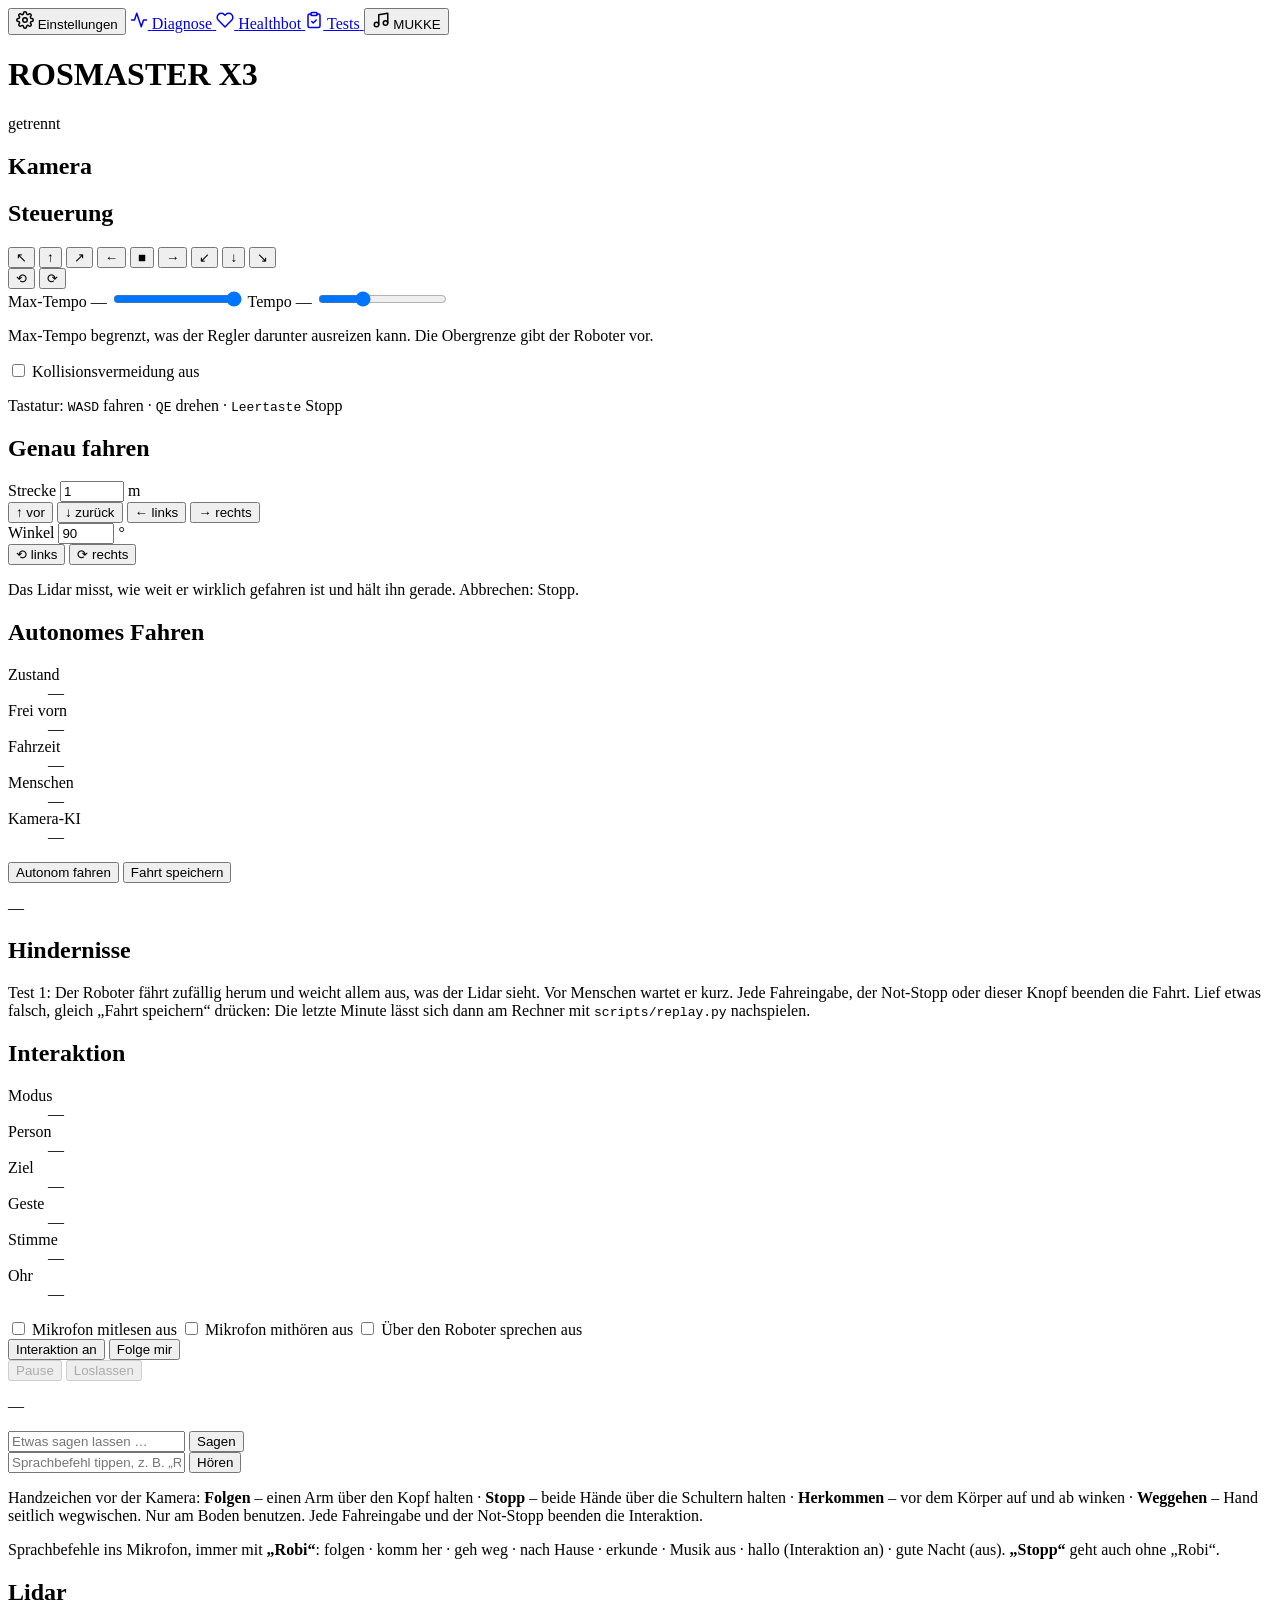
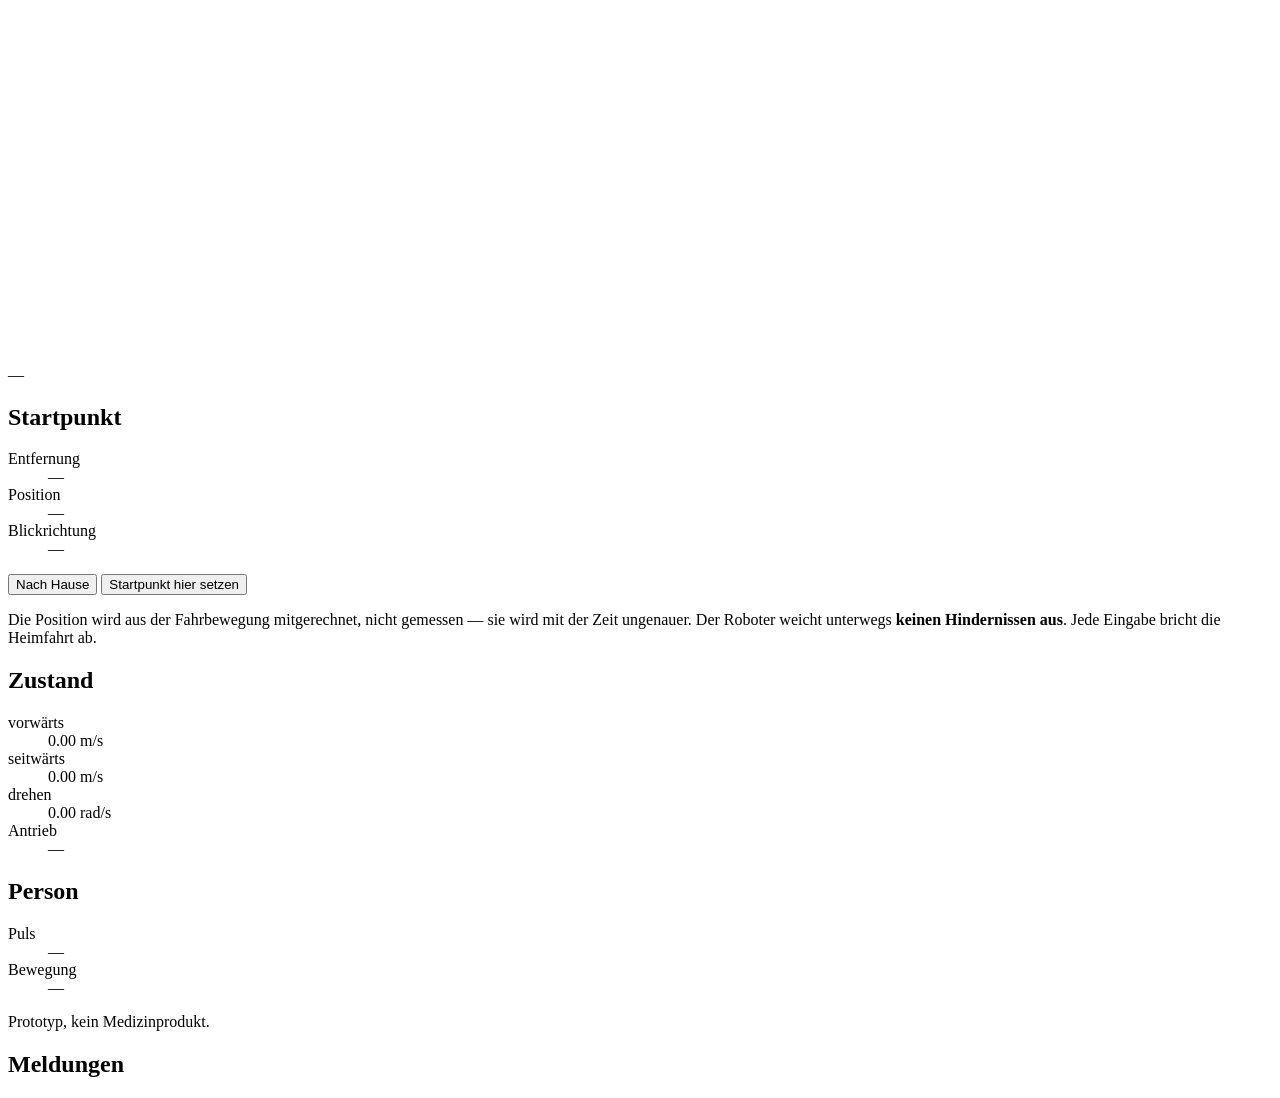
==== webapp/index.html @ 040f6ed7 "Merge test-runs into zustandserkennung: take the English port test-runs carries the English translat" ====
<!DOCTYPE html>
<html lang="de">
<head>
<meta charset="utf-8">
<meta name="viewport" content="width=device-width, initial-scale=1, user-scalable=no">
<title>ROSMASTER X3 — Steuerung</title>
<link rel="stylesheet" href="/static/style.css">
</head>
<body>

<header>
  <div class="header-start">
    <button type="button" id="btn-einst" class="einst-knopf"
            title="Einstellungen" aria-label="Einstellungen">
      <svg viewBox="0 0 24 24" width="18" height="18" fill="none" stroke="currentColor"
           stroke-width="2" stroke-linecap="round" stroke-linejoin="round" aria-hidden="true">
        <circle cx="12" cy="12" r="3"/>
        <path d="M19.4 15a1.65 1.65 0 0 0 .33 1.82l.06.06a2 2 0 0 1 0 2.83 2 2 0 0 1-2.83 0l-.06-.06a1.65 1.65 0 0 0-1.82-.33 1.65 1.65 0 0 0-1 1.51V21a2 2 0 0 1-2 2 2 2 0 0 1-2-2v-.09A1.65 1.65 0 0 0 9 19.4a1.65 1.65 0 0 0-1.82.33l-.06.06a2 2 0 0 1-2.83 0 2 2 0 0 1 0-2.83l.06-.06a1.65 1.65 0 0 0 .33-1.82 1.65 1.65 0 0 0-1.51-1H3a2 2 0 0 1-2-2 2 2 0 0 1 2-2h.09A1.65 1.65 0 0 0 4.6 9a1.65 1.65 0 0 0-.33-1.82l-.06-.06a2 2 0 0 1 0-2.83 2 2 0 0 1 2.83 0l.06.06a1.65 1.65 0 0 0 1.82.33H9a1.65 1.65 0 0 0 1-1.51V3a2 2 0 0 1 2-2 2 2 0 0 1 2 2v.09a1.65 1.65 0 0 0 1 1.51 1.65 1.65 0 0 0 1.82-.33l.06-.06a2 2 0 0 1 2.83 0 2 2 0 0 1 0 2.83l-.06.06a1.65 1.65 0 0 0-.33 1.82V9a1.65 1.65 0 0 0 1.51 1H21a2 2 0 0 1 2 2 2 2 0 0 1-2 2h-.09a1.65 1.65 0 0 0-1.51 1z"/>
      </svg>
      <span>Einstellungen</span>
    </button>
    <a href="/diagnose" id="btn-diagnose" class="einst-knopf diag-knopf"
       title="Diagnose &amp; Logs: Ausfälle, Akku, Probleme" aria-label="Diagnose">
      <svg viewBox="0 0 24 24" width="18" height="18" fill="none" stroke="currentColor"
           stroke-width="2" stroke-linecap="round" stroke-linejoin="round" aria-hidden="true">
        <polyline points="22 12 18 12 15 21 9 3 6 12 2 12"/>
      </svg>
      <span>Diagnose</span>
      <span id="diag-punkt" class="diag-punkt" hidden></span>
    </a>
    <a href="/healthbot" id="btn-healthbot" class="einst-knopf diag-knopf hb-button"
       title="Healthbot: zu einer Person fahren und prüfen, ob es ihr gut geht" aria-label="Healthbot">
      <svg viewBox="0 0 24 24" width="18" height="18" fill="none" stroke="currentColor"
           stroke-width="2" stroke-linecap="round" stroke-linejoin="round" aria-hidden="true">
        <path d="M20.84 4.61a5.5 5.5 0 0 0-7.78 0L12 5.67l-1.06-1.06a5.5 5.5 0 0 0-7.78 7.78l1.06 1.06L12 21.23l7.78-7.78 1.06-1.06a5.5 5.5 0 0 0 0-7.78z"/>
      </svg>
      <span>Healthbot</span>
    </a>
    <a href="/tests" id="btn-tests" class="einst-knopf diag-knopf"
       title="Tests: Mikrofon, liegend erkennen und Personenerkennung messen" aria-label="Tests">
      <svg viewBox="0 0 24 24" width="18" height="18" fill="none" stroke="currentColor"
           stroke-width="2" stroke-linecap="round" stroke-linejoin="round" aria-hidden="true">
        <path d="M16 4h2a2 2 0 0 1 2 2v14a2 2 0 0 1-2 2H6a2 2 0 0 1-2-2V6a2 2 0 0 1 2-2h2"/>
        <rect x="8" y="2" width="8" height="4" rx="1"/>
        <polyline points="9 14 11 16 15 12"/>
      </svg>
      <span>Tests</span>
    </a>
    <button type="button" id="btn-mukke" class="einst-knopf mukke-knopf"
            title="Musik auf dem Lautsprecher" aria-label="MUKKE">
      <svg viewBox="0 0 24 24" width="18" height="18" fill="none" stroke="currentColor"
           stroke-width="2" stroke-linecap="round" stroke-linejoin="round" aria-hidden="true">
        <path d="M9 18V5l12-2v13"/>
        <circle cx="6" cy="18" r="3"/>
        <circle cx="18" cy="16" r="3"/>
      </svg>
      <span>MUKKE</span>
    </button>
    <h1>ROSMASTER X3</h1>
  </div>
  <div id="status" class="status offline">
    <span class="dot"></span><span id="status-text">getrennt</span>
  </div>
</header>

<!-- Settings as a modal. einstellungen.js builds the content from
     GET /settings when it is first opened. -->
<dialog id="einst-dialog" class="einst-dialog" aria-labelledby="einst-titel">
  <div class="einst-dialog-kopf">
    <h1 id="einst-titel">Einstellungen</h1>
    <button type="button" id="einst-schliessen" class="header-icon"
            title="Schließen" aria-label="Schließen">✕</button>
  </div>
  <div id="einstellungen" class="einst-raster">
    <section class="panel wide-panel einst-kopf">
      <p>
        Änderungen gelten sofort und werden auf dem Roboter gespeichert.
        Mit <span class="einst-neustart">Neustart</span> markierte Werte
        wirken erst nach einem Neustart des Servers.
      </p>
      <button type="button" id="alle-zurueck" class="btn">Alles auf Standard</button>
      <p id="einst-meldung" class="einst-meldung" hidden></p>
    </section>
  </div>
</dialog>

<!-- Music on the robot's speaker (POST /mukke/...). -->
<dialog id="mukke-dialog" class="einst-dialog mukke-dialog" aria-labelledby="mukke-titel">
  <div class="einst-dialog-kopf">
    <h1 id="mukke-titel">MUKKE</h1>
    <button type="button" id="mukke-schliessen" class="header-icon"
            title="Schließen" aria-label="Schließen">✕</button>
  </div>
  <div class="mukke-inhalt">
    <form id="mukke-form" class="mukke-form">
      <input type="url" id="mukke-url" class="mukke-url" required
             placeholder="YouTube-Link einfügen, z. B. https://youtu.be/…"
             autocomplete="off">
      <button type="submit" class="btn btn-primary">Abspielen</button>
    </form>

    <div class="mukke-jetzt">
      <span class="mukke-label">Läuft gerade</span>
      <span id="mukke-titel-jetzt" class="mukke-titel-jetzt">nichts</span>
    </div>

    <div class="mukke-steuerung">
      <button type="button" id="mukke-pause" class="btn" disabled>Pause</button>
      <button type="button" id="mukke-stop" class="btn" disabled>Stopp</button>
      <label class="mukke-laut">
        <span>Lautstärke</span>
        <input type="range" id="mukke-lautstaerke" min="0" max="100" step="5">
        <output id="mukke-lautstaerke-out">–</output>
      </label>
    </div>

    <p id="mukke-meldung" class="einst-meldung" hidden></p>
  </div>
</dialog>

<main>

  <section id="cam-panel" class="panel">
    <h2>Kamera</h2>
    <!-- Switcher, filled from /cameras. Empty with only one camera. -->
    <div id="cam-wahl" class="cam-wahl" hidden></div>
    <!-- One tile per displayed camera, built in app.js (CamKachel). -->
    <div id="cam-feld" class="cam-feld"></div>
  </section>

  <section class="panel">
    <h2>Steuerung</h2>

    <!-- Mecanum wheels: the middle row moves sideways, it does not turn. -->
    <div class="pad">
      <button class="pad-btn" data-vx="1"  data-vy="1"  title="vorwärts links">↖</button>
      <button class="pad-btn" data-vx="1"  data-vy="0"  title="vorwärts">↑</button>
      <button class="pad-btn" data-vx="1"  data-vy="-1" title="vorwärts rechts">↗</button>

      <button class="pad-btn" data-vx="0"  data-vy="1"  title="seitwärts links">←</button>
      <button class="pad-btn stop" id="stop" title="Not-Stopp">■</button>
      <button class="pad-btn" data-vx="0"  data-vy="-1" title="seitwärts rechts">→</button>

      <button class="pad-btn" data-vx="-1" data-vy="1"  title="rückwärts links">↙</button>
      <button class="pad-btn" data-vx="-1" data-vy="0"  title="rückwärts">↓</button>
      <button class="pad-btn" data-vx="-1" data-vy="-1" title="rückwärts rechts">↘</button>
    </div>

    <div class="pad-row">
      <button class="pad-btn wide" data-omega="1"  title="links drehen">⟲</button>
      <button class="pad-btn wide" data-omega="-1" title="rechts drehen">⟳</button>
    </div>

    <label class="slider">
      Max-Tempo <output id="maxspeed-out">—</output>
      <input type="range" id="maxspeed" min="0.1" max="1" step="0.05" value="1">
    </label>

    <label class="slider">
      Tempo <output id="speed-out">—</output>
      <input type="range" id="speed" min="10" max="100" step="5" value="40">
    </label>

    <p class="hint">
      Max-Tempo begrenzt, was der Regler darunter ausreizen kann.
      Die Obergrenze gibt der Roboter vor.
    </p>

    <label class="switch">
      <input type="checkbox" id="collision">
      <span>Kollisionsvermeidung</span>
      <output id="collision-state" class="switch-state">aus</output>
    </label>

    <label class="slider" id="collision-row" hidden>
      Mindestabstand <output id="collision-out">0.35 m</output>
      <input type="range" id="collision-dist" min="0.15" max="1.5" step="0.05" value="0.35">
    </label>

    <p class="hint">
      Tastatur: <kbd>W</kbd><kbd>A</kbd><kbd>S</kbd><kbd>D</kbd> fahren ·
      <kbd>Q</kbd><kbd>E</kbd> drehen · <kbd>Leertaste</kbd> Stopp
    </p>
  </section>

  <!-- Precise drive commands (genau.js): {"type": "move"} / {"type": "turn"}, the lidar measures. -->
  <section class="panel">
    <h2>Genau fahren</h2>

    <div class="genau-zeile">
      <label>Strecke
        <input type="number" id="genau-meter" min="0.05" max="5" step="0.05" value="1"> m
      </label>
      <div class="genau-knoepfe">
        <button type="button" class="btn" data-richtung="vor" title="vorwärts">↑ vor</button>
        <button type="button" class="btn" data-richtung="zurueck" title="rückwärts">↓ zurück</button>
        <button type="button" class="btn" data-richtung="links" title="seitwärts links">← links</button>
        <button type="button" class="btn" data-richtung="rechts" title="seitwärts rechts">→ rechts</button>
      </div>
    </div>

    <div class="genau-zeile">
      <label>Winkel
        <input type="number" id="genau-grad" min="1" max="720" step="5" value="90"> °
      </label>
      <div class="genau-knoepfe">
        <button type="button" class="btn" data-drehen="1" title="gegen den Uhrzeigersinn">⟲ links</button>
        <button type="button" class="btn" data-drehen="-1" title="im Uhrzeigersinn">⟳ rechts</button>
      </div>
    </div>

    <p class="hint" id="genau-text">Das Lidar misst, wie weit er wirklich gefahren ist und hält ihn gerade. Abbrechen: Stopp.</p>
  </section>

  <section class="panel">
    <h2>Autonomes Fahren</h2>

    <dl class="readout">
      <dt>Zustand</dt>    <dd id="val-auto-zustand">—</dd>
      <dt>Frei vorn</dt>  <dd id="val-auto-frei">—</dd>
      <dt>Fahrzeit</dt>   <dd id="val-auto-dauer">—</dd>
      <dt>Menschen</dt>   <dd id="val-auto-menschen">—</dd>
      <dt>Kamera-KI</dt>  <dd id="val-auto-kamera">—</dd>
    </dl>

    <div class="home-buttons">
      <button type="button" id="btn-explore" class="btn btn-primary">
        Autonom fahren
      </button>
      <button type="button" id="btn-record" class="btn"
              title="Die letzte Minute (Lidar, Befehle, Zustände) auf dem Roboter speichern">
        Fahrt speichern
      </button>
    </div>

    <p class="hint" id="auto-text">—</p>

    <h2>Hindernisse</h2>
    <ul id="hindernisse" class="hindernisse"></ul>

    <p class="hint">
      Test 1: Der Roboter fährt zufällig herum und weicht allem aus, was der
      Lidar sieht. Vor Menschen wartet er kurz. Jede Fahreingabe, der
      Not-Stopp oder dieser Knopf beenden die Fahrt.
      Lief etwas falsch, gleich „Fahrt speichern“ drücken: Die letzte Minute
      lässt sich dann am Rechner mit <code>scripts/replay.py</code> nachspielen.
    </p>
  </section>

  <section class="panel">
    <h2>Interaktion</h2>

    <dl class="readout">
      <dt>Modus</dt>    <dd id="val-ia-modus">—</dd>
      <dt>Person</dt>   <dd id="val-ia-person">—</dd>
      <dt>Ziel</dt>     <dd id="val-ia-ziel">—</dd>
      <dt>Geste</dt>    <dd id="val-ia-geste">—</dd>
      <dt>Stimme</dt>   <dd id="val-stimme">—</dd>
      <dt>Ohr</dt>      <dd id="val-sprache">—</dd>
    </dl>

    <!-- Live feed from the microphone (GET /sprache/live, WebSocket /sprache/ton). -->
    <label class="switch">
      <input type="checkbox" id="mikro-lesen">
      <span>Mikrofon mitlesen</span>
      <output id="mikro-lesen-state" class="switch-state">aus</output>
    </label>
    <label class="switch">
      <input type="checkbox" id="mikro-hoeren">
      <span>Mikrofon mithören</span>
      <output id="mikro-hoeren-state" class="switch-state">aus</output>
    </label>
    <!-- Announcement: your own microphone -> robot's speaker (WebSocket /sprache/durchsage). -->
    <label class="switch">
      <input type="checkbox" id="mikro-sprechen">
      <span>Über den Roboter sprechen</span>
      <output id="mikro-sprechen-state" class="switch-state">aus</output>
    </label>
    <p id="mikro-sprechen-hinweis" class="mikro-hinweis" hidden></p>
    <div id="mikro-live" class="mikro-live" hidden>
      <div class="mikro-pegel" title="Lautstärke am Mikrofon"><div id="mikro-pegel-balken"></div></div>
      <p id="mikro-teil" class="mikro-teil">—</p>
      <ul id="mikro-ereignisse" class="mikro-ereignisse"></ul>
    </div>

    <div class="home-buttons">
      <button type="button" id="btn-interaktion" class="btn btn-primary">
        Interaktion an
      </button>
      <button type="button" id="btn-folgen" class="btn">
        Folge mir
      </button>
    </div>
    <!-- Pause stops, release ends following. -->
    <div class="home-buttons">
      <button type="button" id="btn-ia-pause" class="btn" disabled>
        Pause
      </button>
      <button type="button" id="btn-ia-loslassen" class="btn" disabled>
        Loslassen
      </button>
    </div>

    <p class="hint" id="ia-text">—</p>

    <!-- Speak text through the robot's speaker (say). -->
    <form id="say-form" class="say-form">
      <input type="text" id="say-text" maxlength="300"
             placeholder="Etwas sagen lassen …" autocomplete="off">
      <button type="submit" class="btn">Sagen</button>
    </form>

    <form id="speech-form" class="say-form">
      <input type="text" id="speech-text" maxlength="200"
             placeholder="Sprachbefehl tippen, z. B. „Robi folgen“" autocomplete="off">
      <button type="submit" class="btn">Hören</button>
    </form>

    <p class="hint">
      Handzeichen vor der Kamera: <strong>Folgen</strong> – einen Arm über
      den Kopf halten · <strong>Stopp</strong> – beide Hände über die
      Schultern halten · <strong>Herkommen</strong> – vor dem Körper auf und
      ab winken · <strong>Weggehen</strong> – Hand seitlich wegwischen.
      Nur am Boden benutzen. Jede Fahreingabe und der Not-Stopp beenden
      die Interaktion.
    </p>
    <p class="hint">
      Sprachbefehle ins Mikrofon, immer mit <strong>„Robi“</strong>:
      folgen · komm her · geh weg · nach Hause · erkunde · Musik aus ·
      hallo (Interaktion an) · gute Nacht (aus). <strong>„Stopp“</strong>
      geht auch ohne „Robi“.
    </p>
  </section>

  <section class="panel">
    <h2>Lidar</h2>
    <canvas id="lidar" class="lidar" width="320" height="320"></canvas>
    <p class="hint" id="lidar-info">—</p>
  </section>

  <section class="panel">
    <h2>Startpunkt</h2>

    <dl class="readout">
      <dt>Entfernung</dt> <dd id="val-dist">—</dd>
      <dt>Position</dt>   <dd id="val-pos">—</dd>
      <dt>Blickrichtung</dt> <dd id="val-winkel">—</dd>
    </dl>

    <div class="home-buttons">
      <button type="button" id="btn-home" class="btn btn-primary">
        Nach Hause
      </button>
      <button type="button" id="btn-sethome" class="btn">
        Startpunkt hier setzen
      </button>
    </div>

    <p class="hint">
      Die Position wird aus der Fahrbewegung mitgerechnet, nicht gemessen —
      sie wird mit der Zeit ungenauer. Der Roboter weicht unterwegs
      <strong>keinen Hindernissen aus</strong>. Jede Eingabe bricht die
      Heimfahrt ab.
    </p>
  </section>

  <section class="panel">
    <h2>Zustand</h2>
    <dl class="readout">
      <dt>vorwärts</dt>   <dd id="val-vx">0.00 m/s</dd>
      <dt>seitwärts</dt>  <dd id="val-vy">0.00 m/s</dd>
      <dt>drehen</dt>     <dd id="val-omega">0.00 rad/s</dd>
      <dt>Antrieb</dt>    <dd id="val-driver">—</dd>
    </dl>

    <h2>Person</h2>
    <dl class="readout">
      <dt>Puls</dt>      <dd id="val-bpm">—</dd>
      <dt>Bewegung</dt>  <dd id="val-motion">—</dd>
    </dl>
    <p class="hint">Prototyp, kein Medizinprodukt.</p>
  </section>

  <section class="panel wide-panel">
    <h2>Meldungen</h2>
    <ul id="log" class="log"></ul>
  </section>

</main>

<script src="/static/einstellungen.js"></script>
<script src="/static/app.js"></script>
<script src="/static/mukke.js"></script>
<script src="/static/mikro.js"></script>
<script src="/static/genau.js"></script>
</body>
</html>
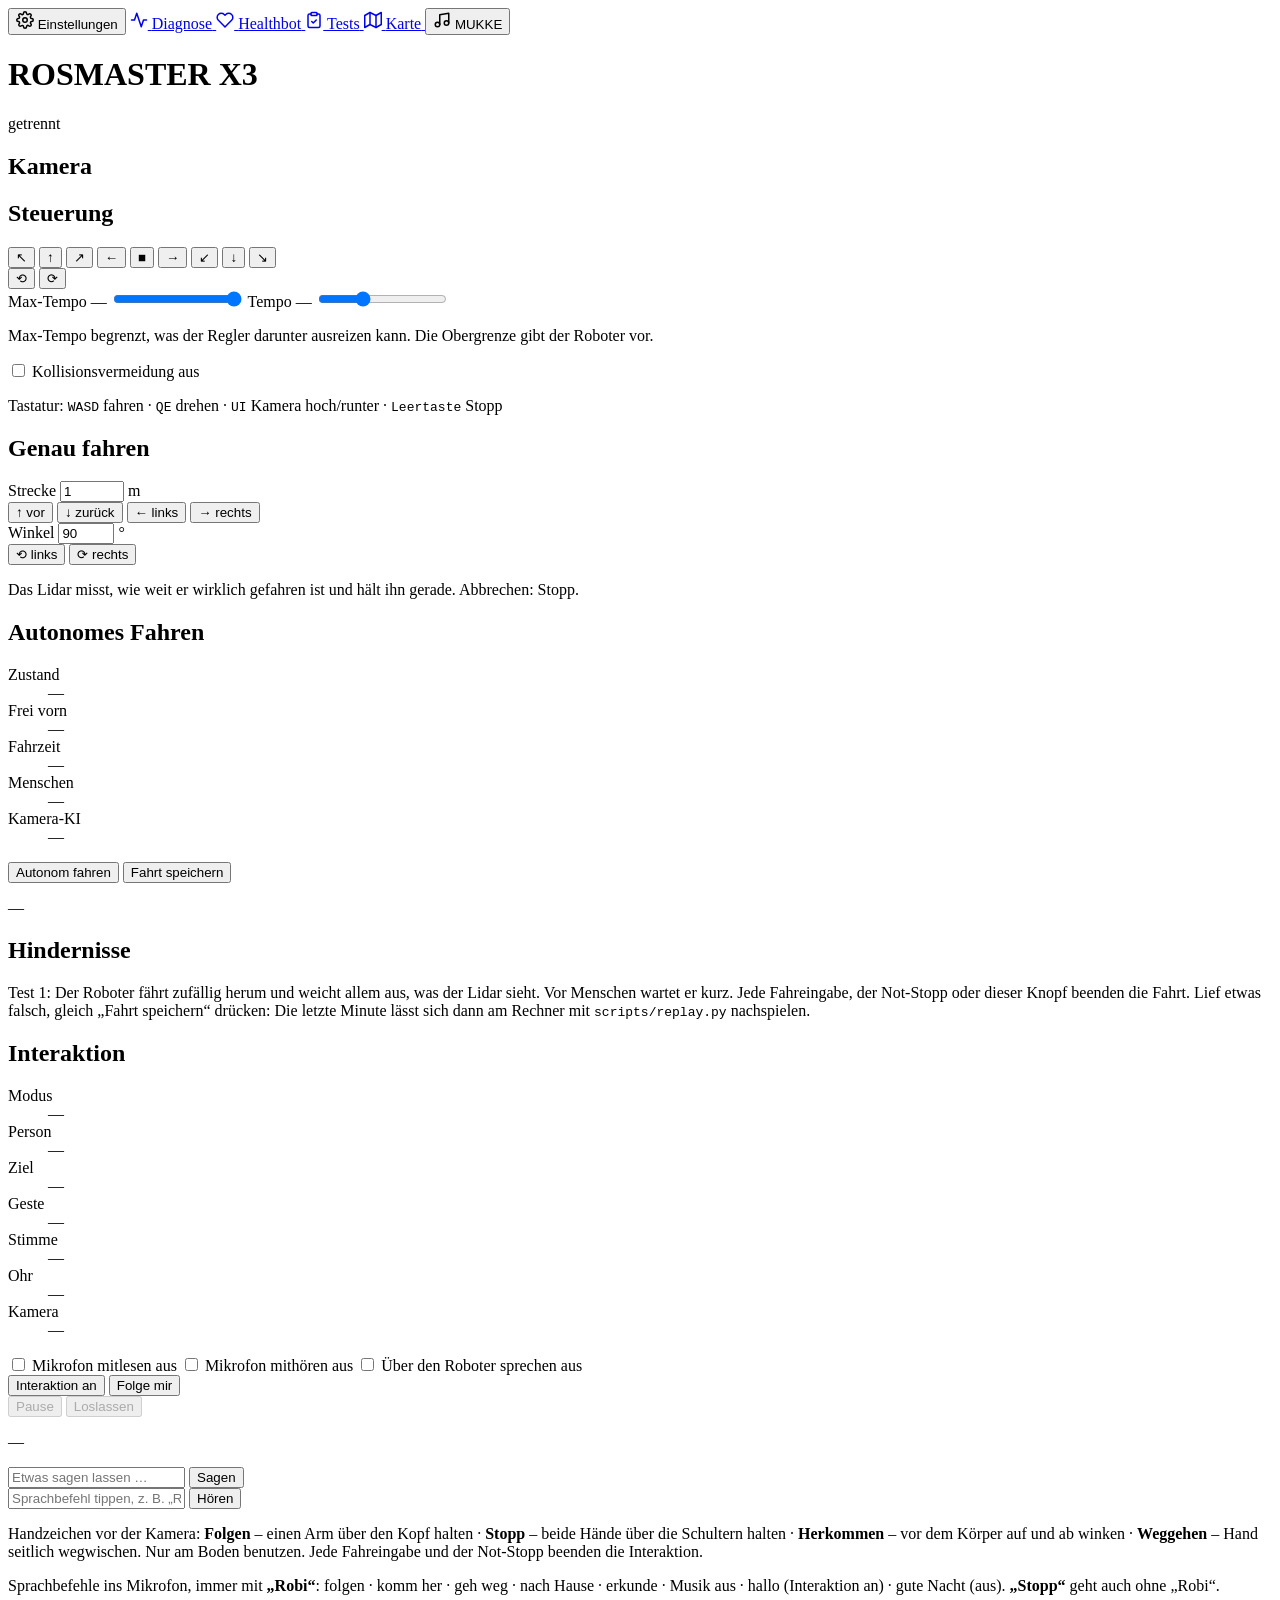
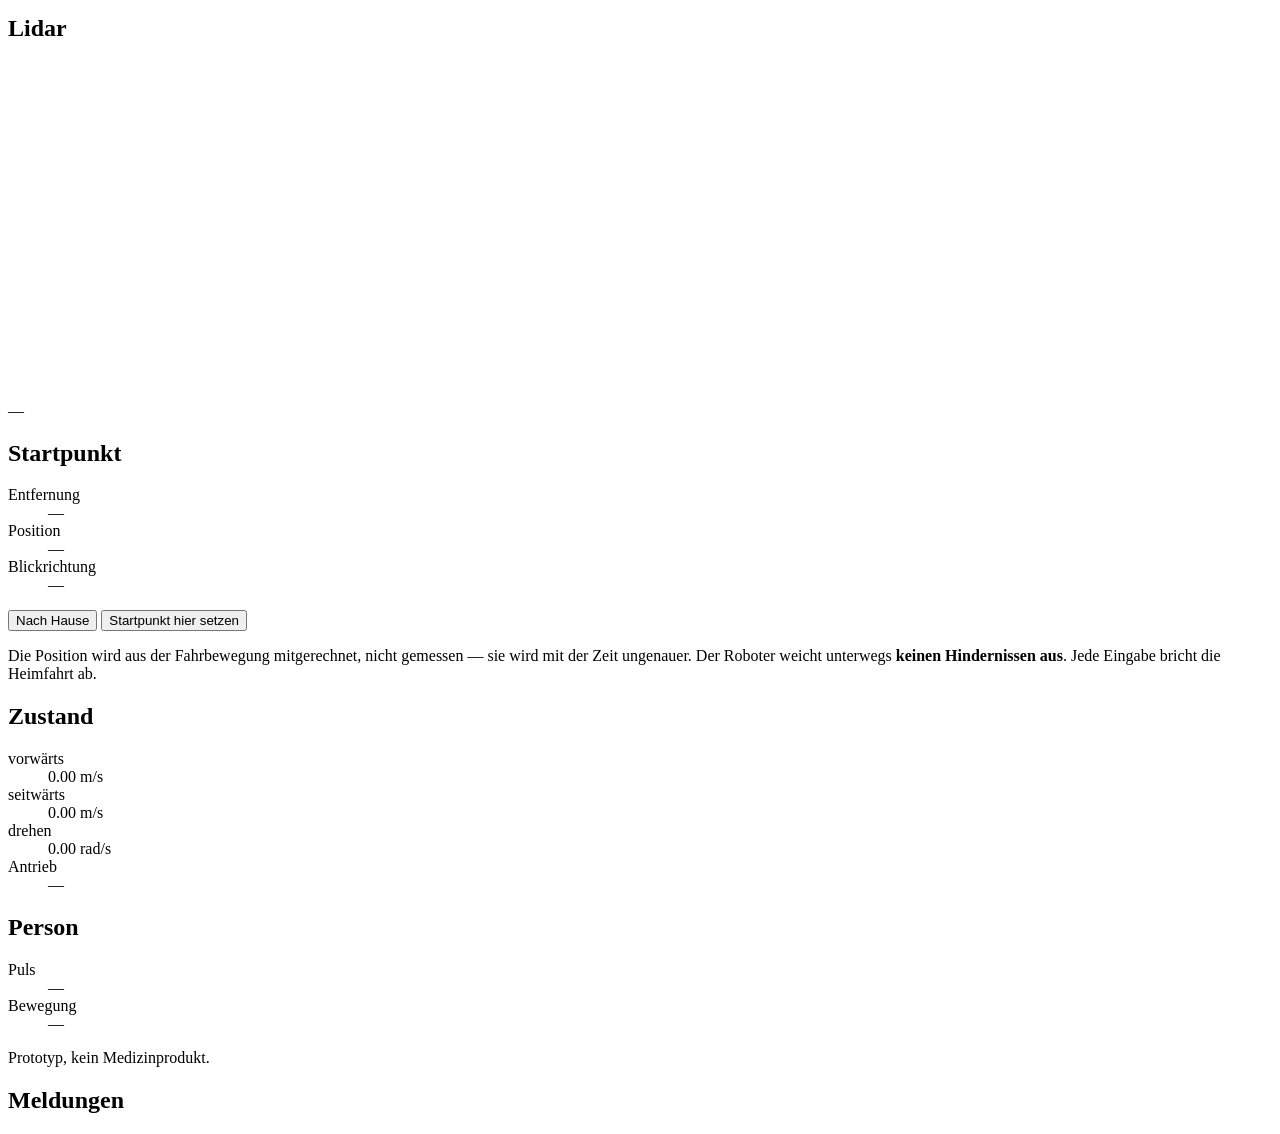
==== commit 77c5f60e: "Merge origin/main into zustandserkennung Brings always-on mapping, the way back (E14), camera tilt a" ====
--- a/webapp/index.html
+++ b/webapp/index.html
@@ -45,6 +45,15 @@
         <polyline points="9 14 11 16 15 12"/>
       </svg>
       <span>Tests</span>
+    </a>
+    <a href="/map" id="btn-karte" class="einst-knopf"
+       title="Karte: Lage, Fahrt zum Ziel, Rückweg" aria-label="Karte">
+      <svg viewBox="0 0 24 24" width="18" height="18" fill="none" stroke="currentColor"
+           stroke-width="2" stroke-linecap="round" stroke-linejoin="round" aria-hidden="true">
+        <polygon points="1 6 1 22 8 18 16 22 23 18 23 2 16 6 8 2 1 6"/>
+        <line x1="8" y1="2" x2="8" y2="18"/><line x1="16" y1="6" x2="16" y2="22"/>
+      </svg>
+      <span>Karte</span>
     </a>
     <button type="button" id="btn-mukke" class="einst-knopf mukke-knopf"
             title="Musik auf dem Lautsprecher" aria-label="MUKKE">
@@ -179,7 +188,8 @@
 
     <p class="hint">
       Tastatur: <kbd>W</kbd><kbd>A</kbd><kbd>S</kbd><kbd>D</kbd> fahren ·
-      <kbd>Q</kbd><kbd>E</kbd> drehen · <kbd>Leertaste</kbd> Stopp
+      <kbd>Q</kbd><kbd>E</kbd> drehen · <kbd>U</kbd><kbd>I</kbd> Kamera hoch/runter ·
+      <kbd>Leertaste</kbd> Stopp
     </p>
   </section>
 
@@ -257,7 +267,22 @@
       <dt>Geste</dt>    <dd id="val-ia-geste">—</dd>
       <dt>Stimme</dt>   <dd id="val-stimme">—</dd>
       <dt>Ohr</dt>      <dd id="val-sprache">—</dd>
+      <dt>Kamera</dt>   <dd id="val-neigung">—</dd>
     </dl>
+
+    <!-- Tilt servo of the person camera (camera_tilt). Auto keeps the person in the frame. -->
+    <div id="neigung" class="neigung" hidden>
+      <span>▼</span>
+      <input type="range" id="neigung-regler" min="-30" max="30" step="1" value="0"
+             title="Kamera neigen: links runter, rechts hoch">
+      <span>▲</span>
+      <button type="button" id="btn-neigung-gerade" class="btn" title="Kamera waagerecht">gerade</button>
+    </div>
+    <label id="neigung-auto-zeile" class="switch" hidden>
+      <input type="checkbox" id="neigung-auto">
+      <span>Kamera folgt der Person</span>
+      <output id="neigung-auto-state" class="switch-state">aus</output>
+    </label>
 
     <!-- Live feed from the microphone (GET /sprache/live, WebSocket /sprache/ton). -->
     <label class="switch">
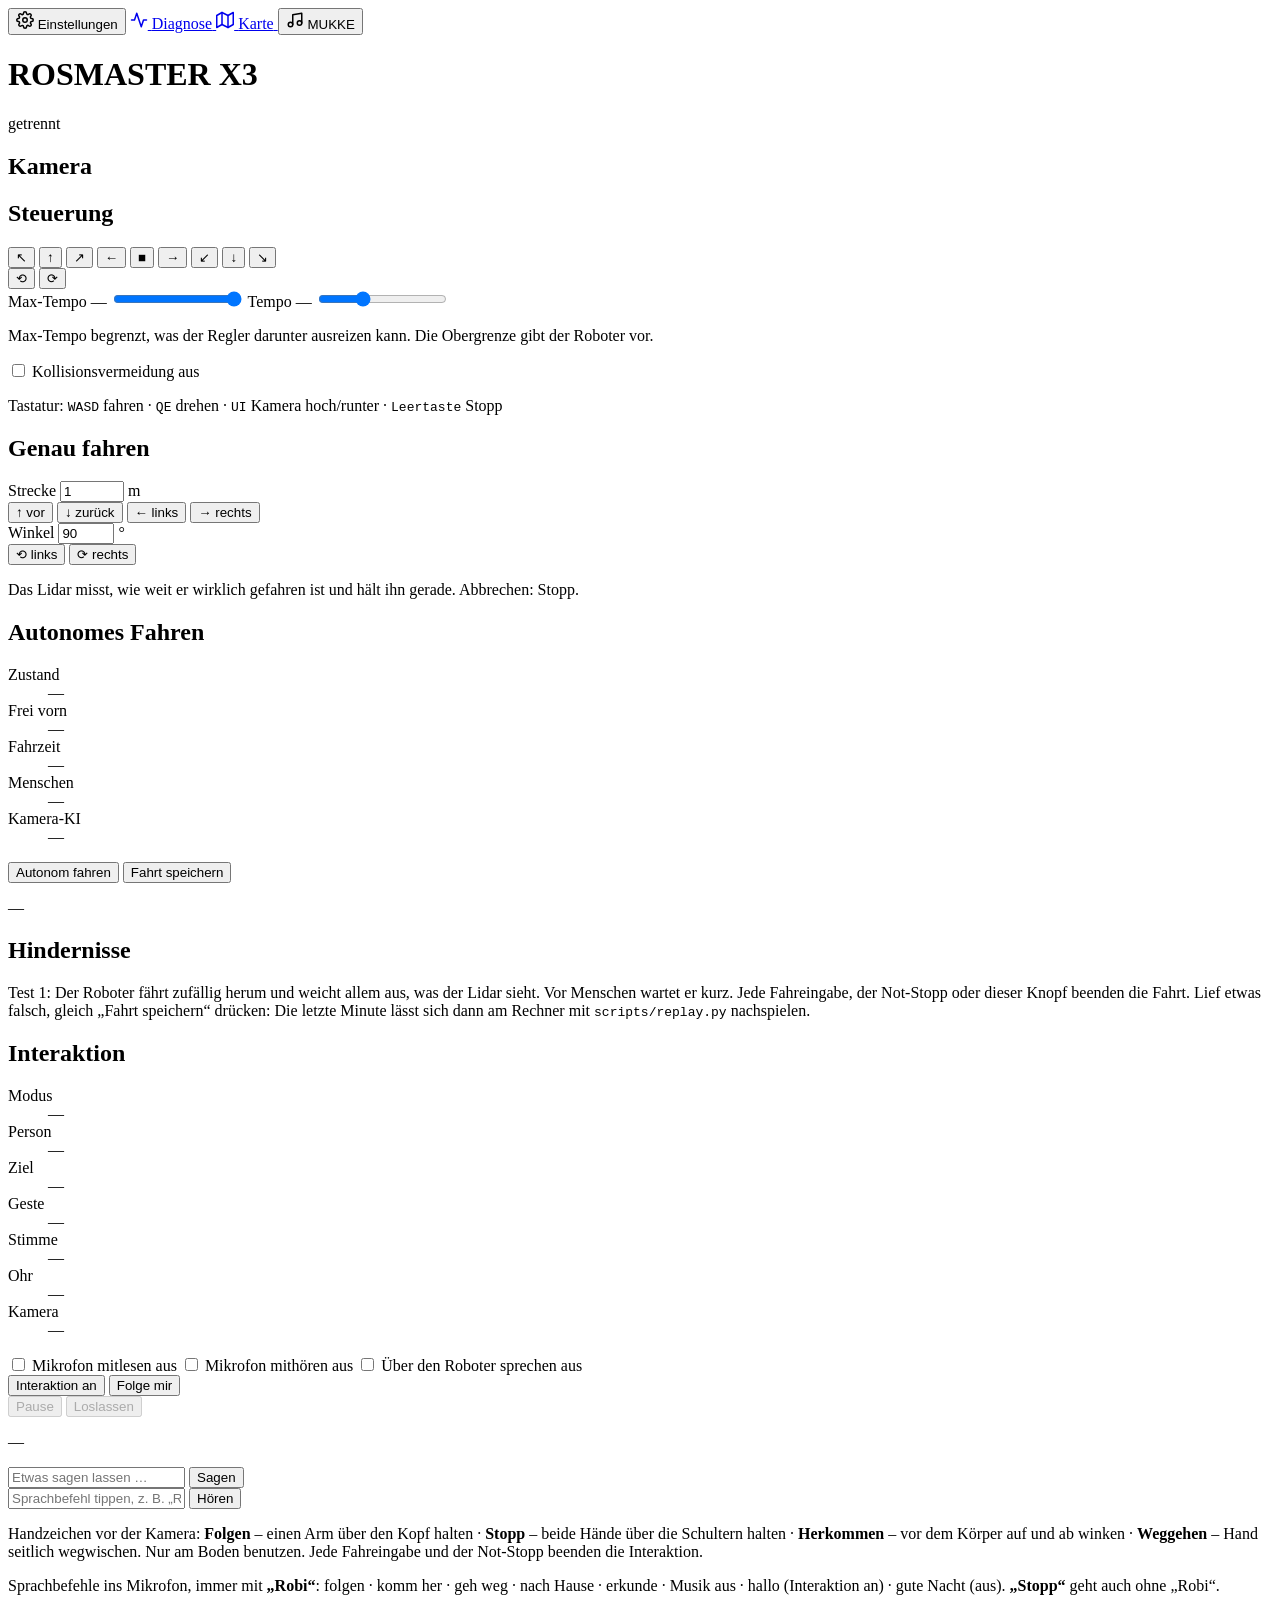
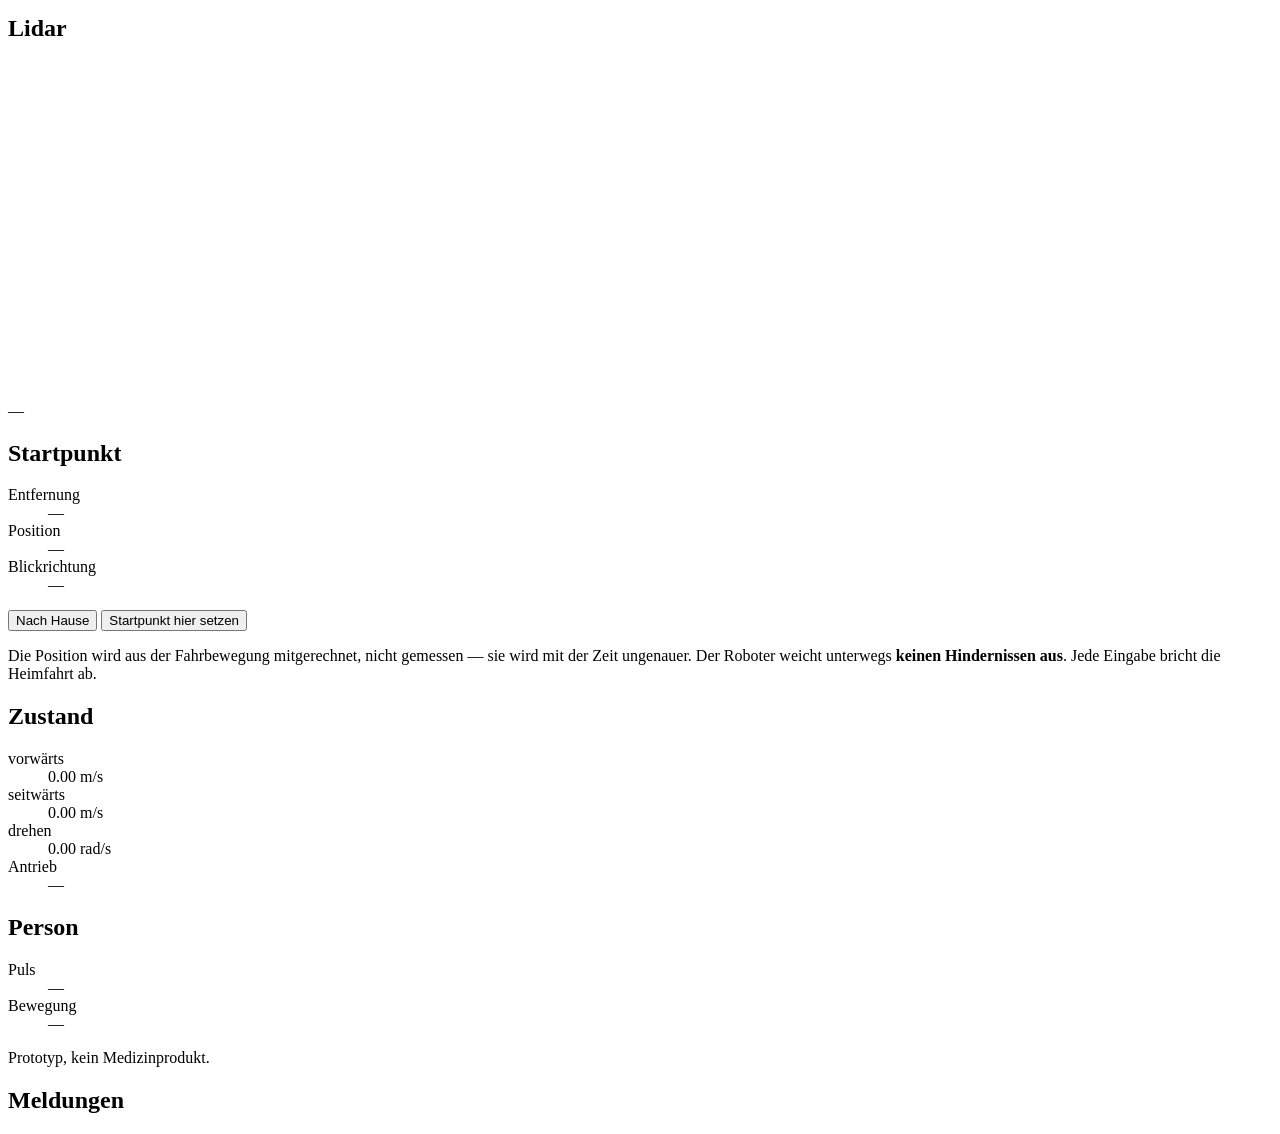
==== commit c658ccc9: "Camera tilt: up to 60 degrees" ====
--- a/webapp/index.html
+++ b/webapp/index.html
@@ -27,24 +27,6 @@
       </svg>
       <span>Diagnose</span>
       <span id="diag-punkt" class="diag-punkt" hidden></span>
-    </a>
-    <a href="/healthbot" id="btn-healthbot" class="einst-knopf diag-knopf hb-button"
-       title="Healthbot: zu einer Person fahren und prüfen, ob es ihr gut geht" aria-label="Healthbot">
-      <svg viewBox="0 0 24 24" width="18" height="18" fill="none" stroke="currentColor"
-           stroke-width="2" stroke-linecap="round" stroke-linejoin="round" aria-hidden="true">
-        <path d="M20.84 4.61a5.5 5.5 0 0 0-7.78 0L12 5.67l-1.06-1.06a5.5 5.5 0 0 0-7.78 7.78l1.06 1.06L12 21.23l7.78-7.78 1.06-1.06a5.5 5.5 0 0 0 0-7.78z"/>
-      </svg>
-      <span>Healthbot</span>
-    </a>
-    <a href="/tests" id="btn-tests" class="einst-knopf diag-knopf"
-       title="Tests: Mikrofon, liegend erkennen und Personenerkennung messen" aria-label="Tests">
-      <svg viewBox="0 0 24 24" width="18" height="18" fill="none" stroke="currentColor"
-           stroke-width="2" stroke-linecap="round" stroke-linejoin="round" aria-hidden="true">
-        <path d="M16 4h2a2 2 0 0 1 2 2v14a2 2 0 0 1-2 2H6a2 2 0 0 1-2-2V6a2 2 0 0 1 2-2h2"/>
-        <rect x="8" y="2" width="8" height="4" rx="1"/>
-        <polyline points="9 14 11 16 15 12"/>
-      </svg>
-      <span>Tests</span>
     </a>
     <a href="/map" id="btn-karte" class="einst-knopf"
        title="Karte: Lage, Fahrt zum Ziel, Rückweg" aria-label="Karte">
@@ -273,7 +255,7 @@
     <!-- Tilt servo of the person camera (camera_tilt). Auto keeps the person in the frame. -->
     <div id="neigung" class="neigung" hidden>
       <span>▼</span>
-      <input type="range" id="neigung-regler" min="-30" max="30" step="1" value="0"
+      <input type="range" id="neigung-regler" min="-30" max="60" step="1" value="0"
              title="Kamera neigen: links runter, rechts hoch">
       <span>▲</span>
       <button type="button" id="btn-neigung-gerade" class="btn" title="Kamera waagerecht">gerade</button>
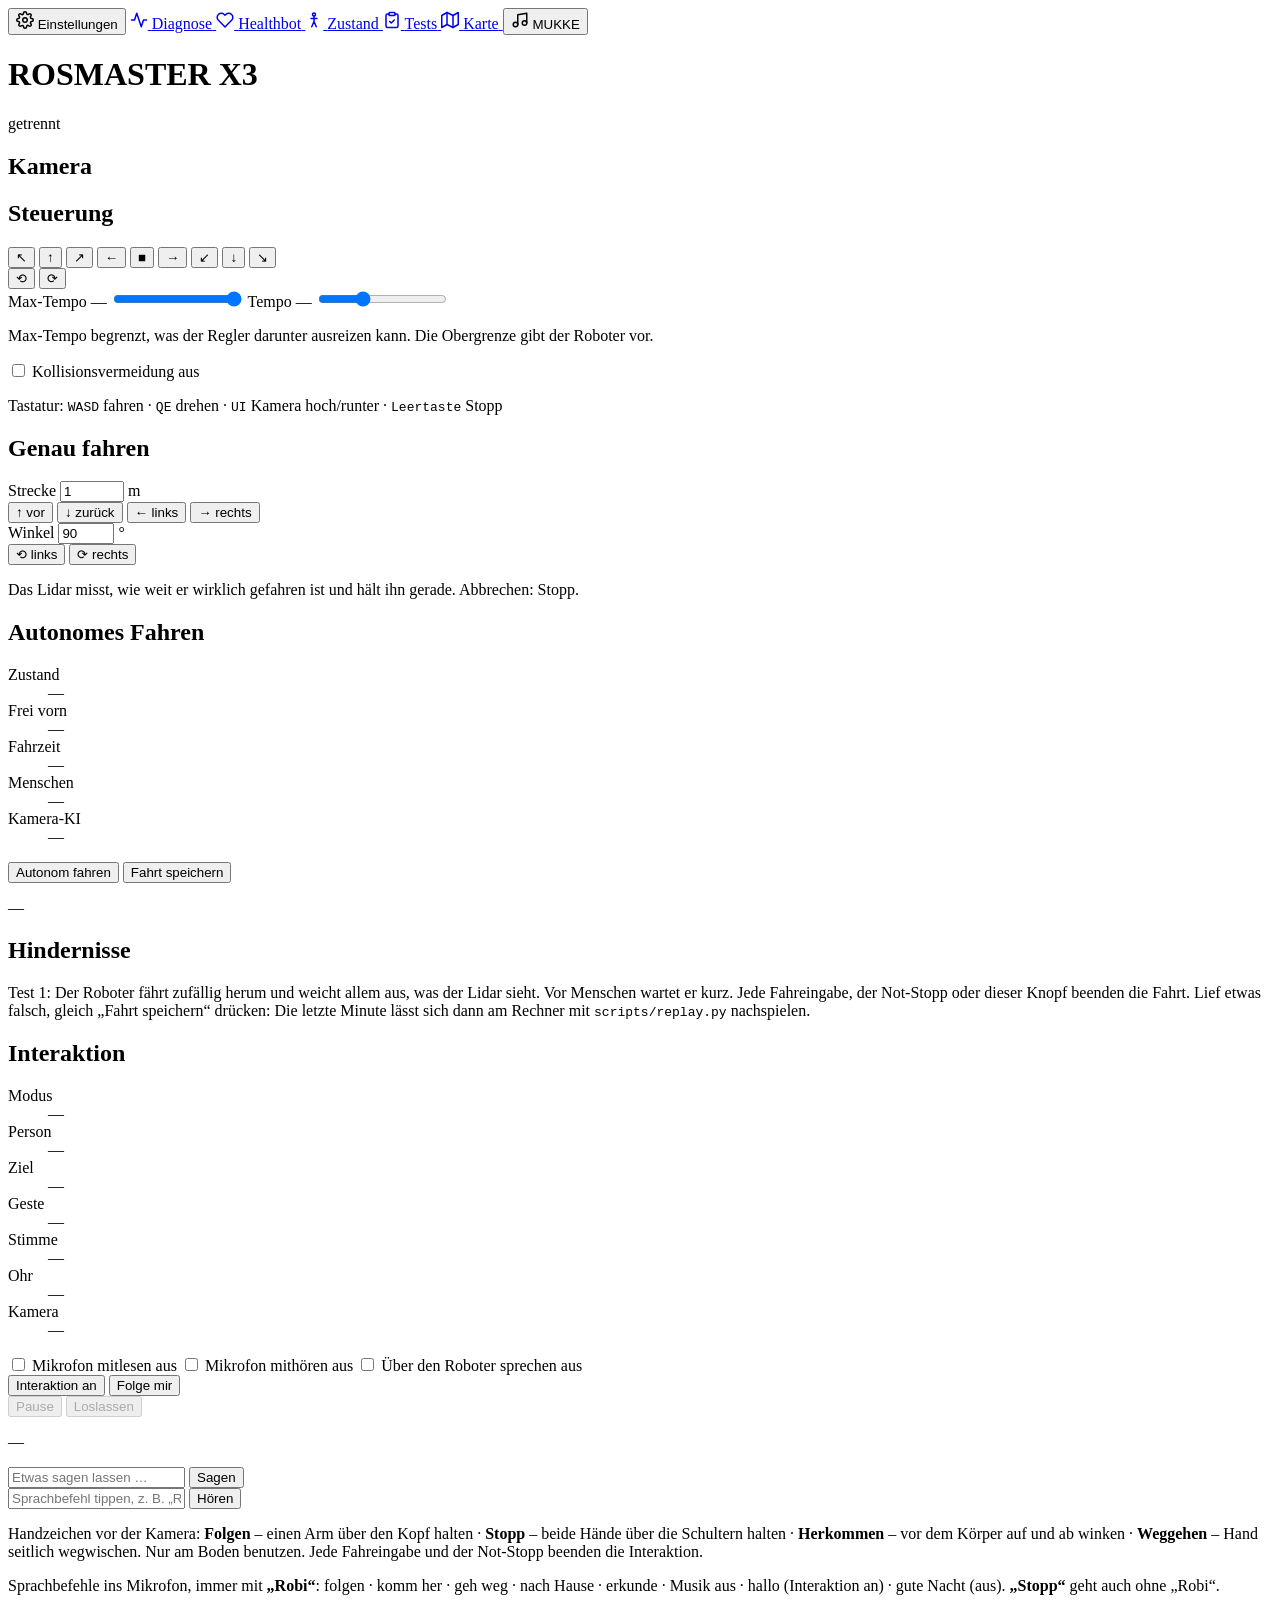
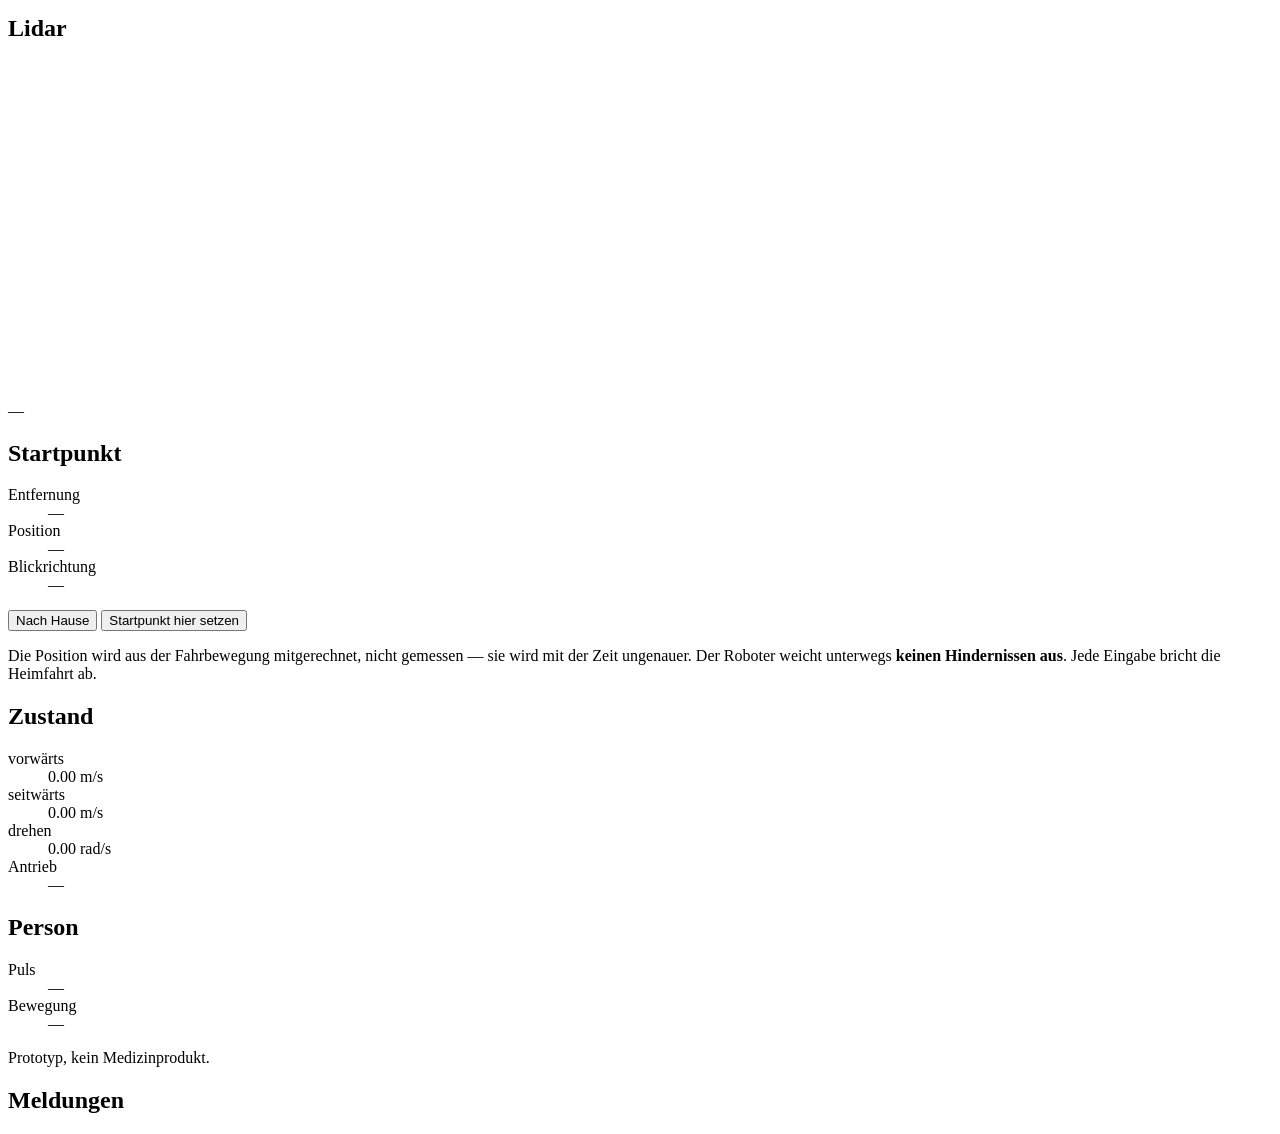
==== commit 7d7f2bdd: "Add the condition detection page /zustand New page reachable from the dashboard (and back) that show" ====
--- a/webapp/index.html
+++ b/webapp/index.html
@@ -27,6 +27,33 @@
       </svg>
       <span>Diagnose</span>
       <span id="diag-punkt" class="diag-punkt" hidden></span>
+    </a>
+    <a href="/healthbot" id="btn-healthbot" class="einst-knopf diag-knopf hb-button"
+       title="Healthbot: zu einer Person fahren und prüfen, ob es ihr gut geht" aria-label="Healthbot">
+      <svg viewBox="0 0 24 24" width="18" height="18" fill="none" stroke="currentColor"
+           stroke-width="2" stroke-linecap="round" stroke-linejoin="round" aria-hidden="true">
+        <path d="M20.84 4.61a5.5 5.5 0 0 0-7.78 0L12 5.67l-1.06-1.06a5.5 5.5 0 0 0-7.78 7.78l1.06 1.06L12 21.23l7.78-7.78 1.06-1.06a5.5 5.5 0 0 0 0-7.78z"/>
+      </svg>
+      <span>Healthbot</span>
+    </a>
+    <a href="/zustand" id="btn-zustand" class="einst-knopf diag-knopf"
+       title="Zustandserkennung: was die Kamera-KI sieht, Skelett, liegend ja/nein, Wache" aria-label="Zustand">
+      <svg viewBox="0 0 24 24" width="18" height="18" fill="none" stroke="currentColor"
+           stroke-width="2" stroke-linecap="round" stroke-linejoin="round" aria-hidden="true">
+        <circle cx="12" cy="4.5" r="2"/>
+        <path d="M12 7v7M8 10h8M12 14l-3 7M12 14l3 7"/>
+      </svg>
+      <span>Zustand</span>
+    </a>
+    <a href="/tests" id="btn-tests" class="einst-knopf diag-knopf"
+       title="Tests: Mikrofon, liegend erkennen und Personenerkennung messen" aria-label="Tests">
+      <svg viewBox="0 0 24 24" width="18" height="18" fill="none" stroke="currentColor"
+           stroke-width="2" stroke-linecap="round" stroke-linejoin="round" aria-hidden="true">
+        <path d="M16 4h2a2 2 0 0 1 2 2v14a2 2 0 0 1-2 2H6a2 2 0 0 1-2-2V6a2 2 0 0 1 2-2h2"/>
+        <rect x="8" y="2" width="8" height="4" rx="1"/>
+        <polyline points="9 14 11 16 15 12"/>
+      </svg>
+      <span>Tests</span>
     </a>
     <a href="/map" id="btn-karte" class="einst-knopf"
        title="Karte: Lage, Fahrt zum Ziel, Rückweg" aria-label="Karte">
@@ -255,7 +282,7 @@
     <!-- Tilt servo of the person camera (camera_tilt). Auto keeps the person in the frame. -->
     <div id="neigung" class="neigung" hidden>
       <span>▼</span>
-      <input type="range" id="neigung-regler" min="-30" max="60" step="1" value="0"
+      <input type="range" id="neigung-regler" min="-30" max="30" step="1" value="0"
              title="Kamera neigen: links runter, rechts hoch">
       <span>▲</span>
       <button type="button" id="btn-neigung-gerade" class="btn" title="Kamera waagerecht">gerade</button>
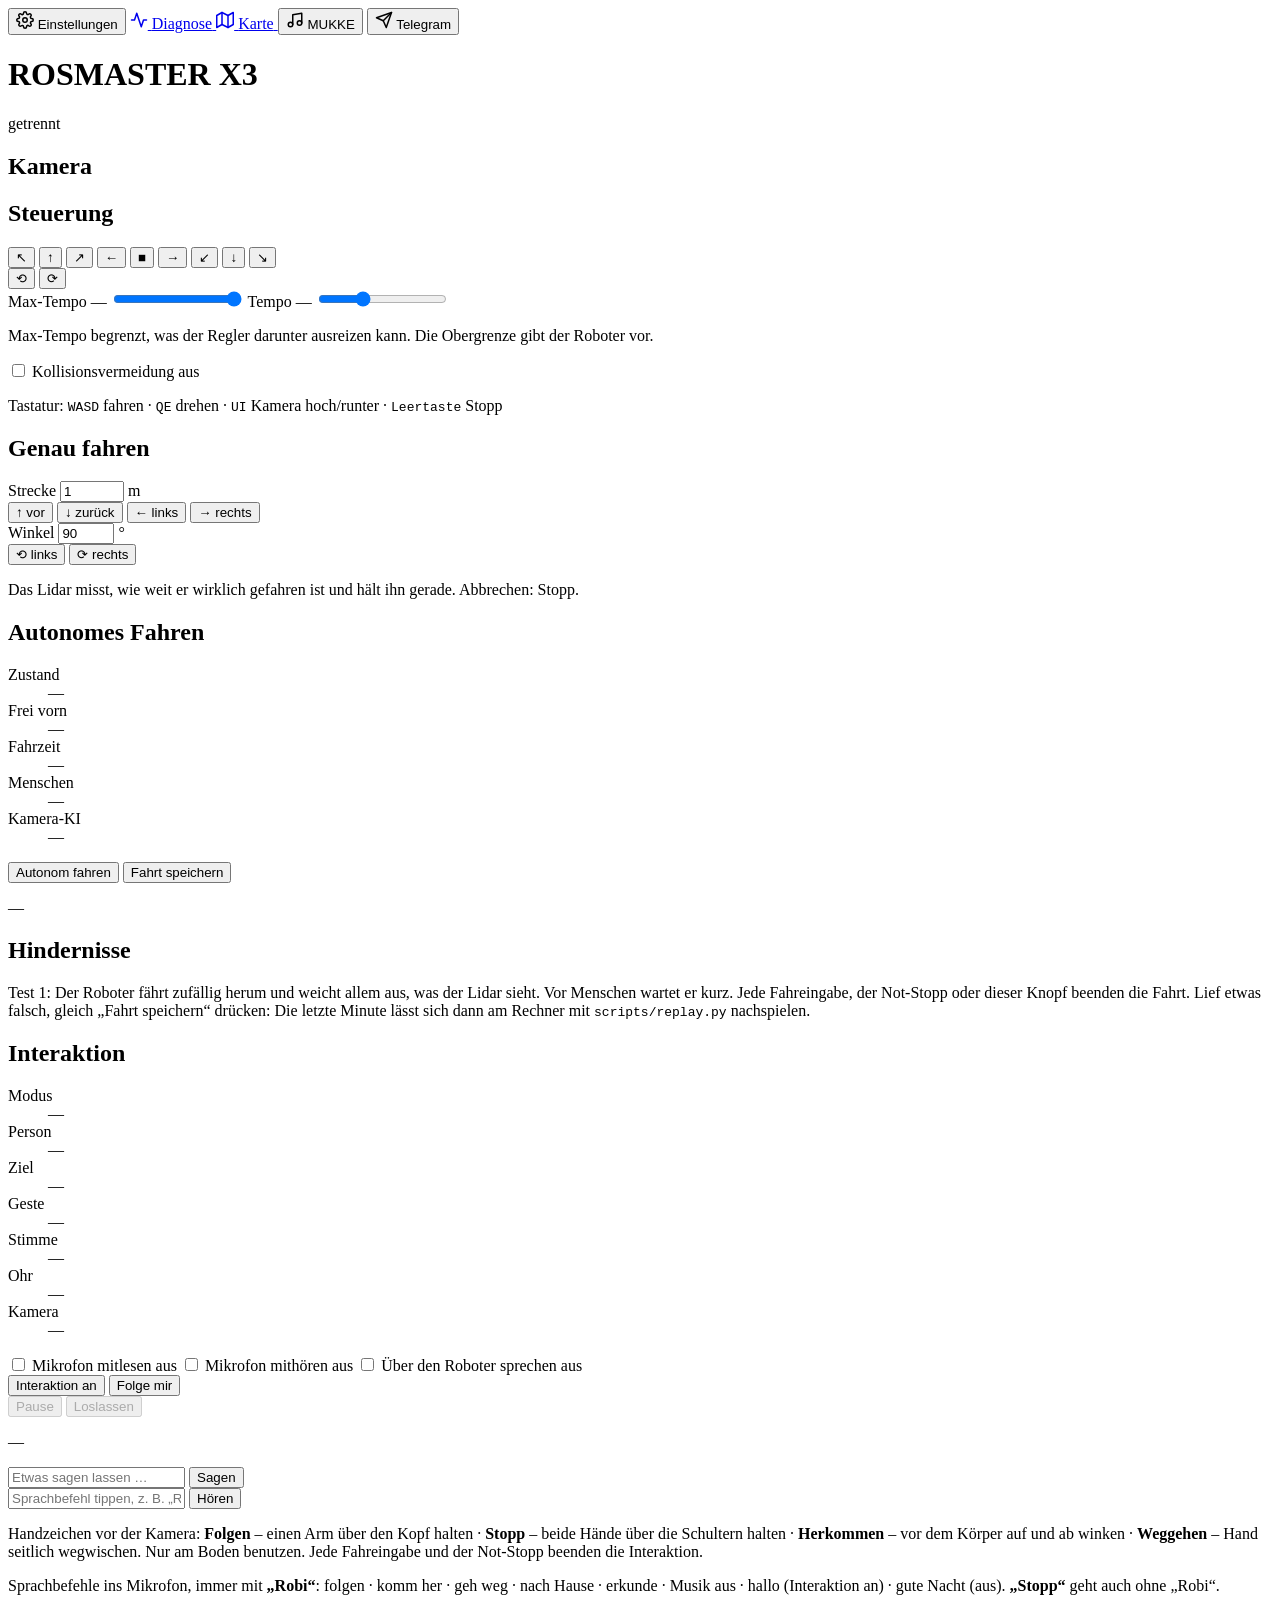
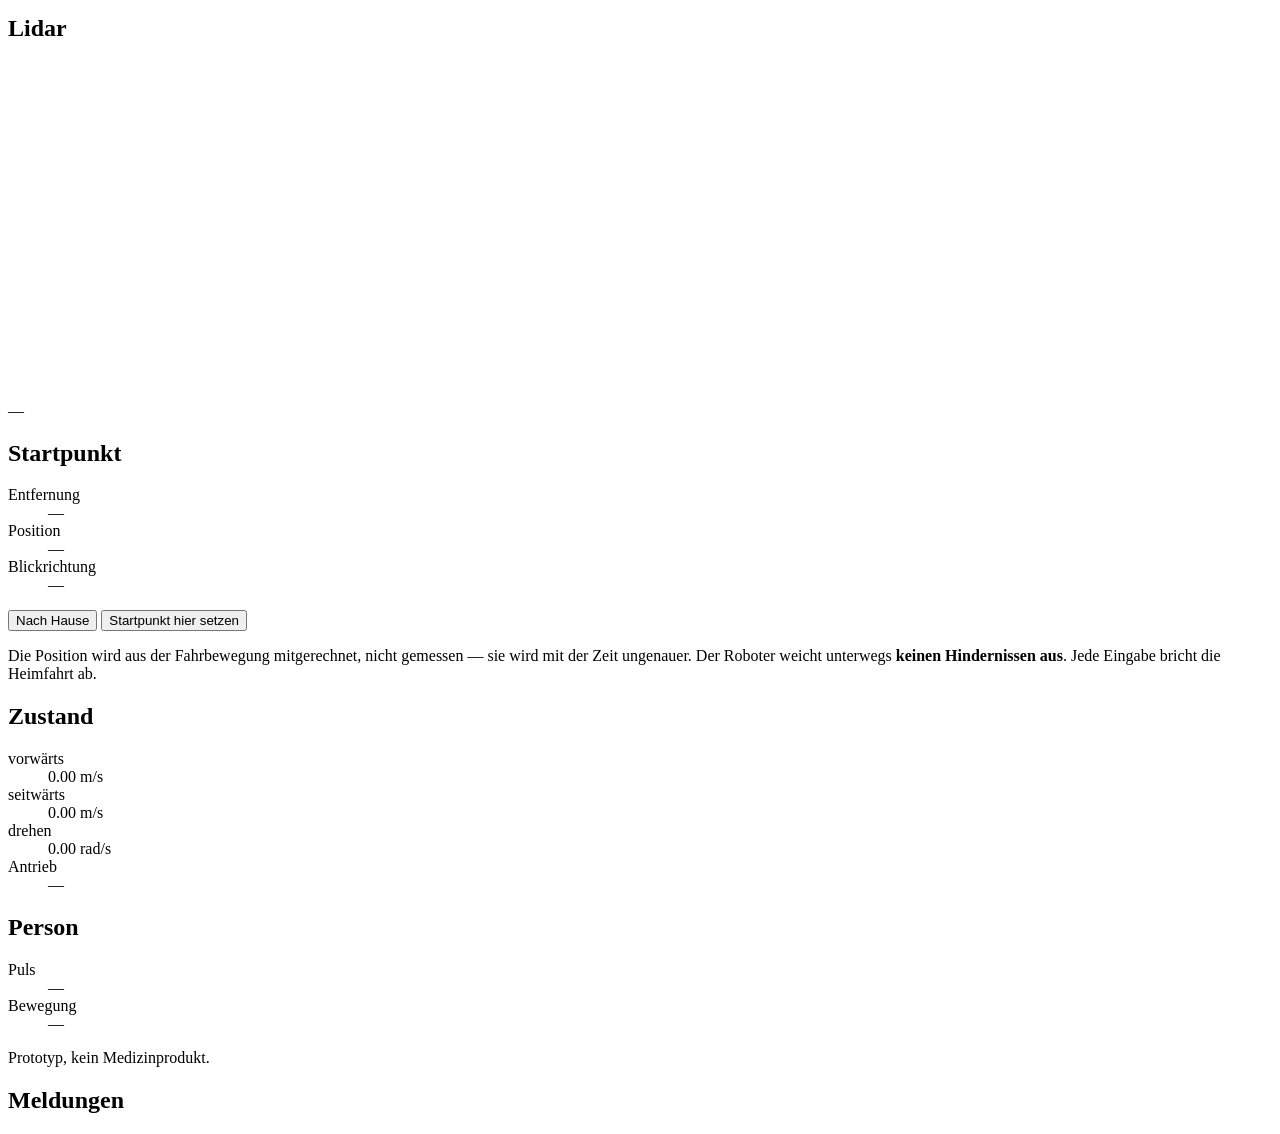
==== commit 91466f43: "Add Telegram messaging functionality with file upload support - Implemented a modal dialog for sendi" ====
--- a/webapp/index.html
+++ b/webapp/index.html
@@ -1,431 +1,757 @@
-<!DOCTYPE html>
+<!doctype html>
 <html lang="de">
-<head>
-<meta charset="utf-8">
-<meta name="viewport" content="width=device-width, initial-scale=1, user-scalable=no">
-<title>ROSMASTER X3 — Steuerung</title>
-<link rel="stylesheet" href="/static/style.css">
-</head>
-<body>
-
-<header>
-  <div class="header-start">
-    <button type="button" id="btn-einst" class="einst-knopf"
-            title="Einstellungen" aria-label="Einstellungen">
-      <svg viewBox="0 0 24 24" width="18" height="18" fill="none" stroke="currentColor"
-           stroke-width="2" stroke-linecap="round" stroke-linejoin="round" aria-hidden="true">
-        <circle cx="12" cy="12" r="3"/>
-        <path d="M19.4 15a1.65 1.65 0 0 0 .33 1.82l.06.06a2 2 0 0 1 0 2.83 2 2 0 0 1-2.83 0l-.06-.06a1.65 1.65 0 0 0-1.82-.33 1.65 1.65 0 0 0-1 1.51V21a2 2 0 0 1-2 2 2 2 0 0 1-2-2v-.09A1.65 1.65 0 0 0 9 19.4a1.65 1.65 0 0 0-1.82.33l-.06.06a2 2 0 0 1-2.83 0 2 2 0 0 1 0-2.83l.06-.06a1.65 1.65 0 0 0 .33-1.82 1.65 1.65 0 0 0-1.51-1H3a2 2 0 0 1-2-2 2 2 0 0 1 2-2h.09A1.65 1.65 0 0 0 4.6 9a1.65 1.65 0 0 0-.33-1.82l-.06-.06a2 2 0 0 1 0-2.83 2 2 0 0 1 2.83 0l.06.06a1.65 1.65 0 0 0 1.82.33H9a1.65 1.65 0 0 0 1-1.51V3a2 2 0 0 1 2-2 2 2 0 0 1 2 2v.09a1.65 1.65 0 0 0 1 1.51 1.65 1.65 0 0 0 1.82-.33l.06-.06a2 2 0 0 1 2.83 0 2 2 0 0 1 0 2.83l-.06.06a1.65 1.65 0 0 0-.33 1.82V9a1.65 1.65 0 0 0 1.51 1H21a2 2 0 0 1 2 2 2 2 0 0 1-2 2h-.09a1.65 1.65 0 0 0-1.51 1z"/>
-      </svg>
-      <span>Einstellungen</span>
-    </button>
-    <a href="/diagnose" id="btn-diagnose" class="einst-knopf diag-knopf"
-       title="Diagnose &amp; Logs: Ausfälle, Akku, Probleme" aria-label="Diagnose">
-      <svg viewBox="0 0 24 24" width="18" height="18" fill="none" stroke="currentColor"
-           stroke-width="2" stroke-linecap="round" stroke-linejoin="round" aria-hidden="true">
-        <polyline points="22 12 18 12 15 21 9 3 6 12 2 12"/>
-      </svg>
-      <span>Diagnose</span>
-      <span id="diag-punkt" class="diag-punkt" hidden></span>
-    </a>
-    <a href="/healthbot" id="btn-healthbot" class="einst-knopf diag-knopf hb-button"
-       title="Healthbot: zu einer Person fahren und prüfen, ob es ihr gut geht" aria-label="Healthbot">
-      <svg viewBox="0 0 24 24" width="18" height="18" fill="none" stroke="currentColor"
-           stroke-width="2" stroke-linecap="round" stroke-linejoin="round" aria-hidden="true">
-        <path d="M20.84 4.61a5.5 5.5 0 0 0-7.78 0L12 5.67l-1.06-1.06a5.5 5.5 0 0 0-7.78 7.78l1.06 1.06L12 21.23l7.78-7.78 1.06-1.06a5.5 5.5 0 0 0 0-7.78z"/>
-      </svg>
-      <span>Healthbot</span>
-    </a>
-    <a href="/zustand" id="btn-zustand" class="einst-knopf diag-knopf"
-       title="Zustandserkennung: was die Kamera-KI sieht, Skelett, liegend ja/nein, Wache" aria-label="Zustand">
-      <svg viewBox="0 0 24 24" width="18" height="18" fill="none" stroke="currentColor"
-           stroke-width="2" stroke-linecap="round" stroke-linejoin="round" aria-hidden="true">
-        <circle cx="12" cy="4.5" r="2"/>
-        <path d="M12 7v7M8 10h8M12 14l-3 7M12 14l3 7"/>
-      </svg>
-      <span>Zustand</span>
-    </a>
-    <a href="/tests" id="btn-tests" class="einst-knopf diag-knopf"
-       title="Tests: Mikrofon, liegend erkennen und Personenerkennung messen" aria-label="Tests">
-      <svg viewBox="0 0 24 24" width="18" height="18" fill="none" stroke="currentColor"
-           stroke-width="2" stroke-linecap="round" stroke-linejoin="round" aria-hidden="true">
-        <path d="M16 4h2a2 2 0 0 1 2 2v14a2 2 0 0 1-2 2H6a2 2 0 0 1-2-2V6a2 2 0 0 1 2-2h2"/>
-        <rect x="8" y="2" width="8" height="4" rx="1"/>
-        <polyline points="9 14 11 16 15 12"/>
-      </svg>
-      <span>Tests</span>
-    </a>
-    <a href="/map" id="btn-karte" class="einst-knopf"
-       title="Karte: Lage, Fahrt zum Ziel, Rückweg" aria-label="Karte">
-      <svg viewBox="0 0 24 24" width="18" height="18" fill="none" stroke="currentColor"
-           stroke-width="2" stroke-linecap="round" stroke-linejoin="round" aria-hidden="true">
-        <polygon points="1 6 1 22 8 18 16 22 23 18 23 2 16 6 8 2 1 6"/>
-        <line x1="8" y1="2" x2="8" y2="18"/><line x1="16" y1="6" x2="16" y2="22"/>
-      </svg>
-      <span>Karte</span>
-    </a>
-    <button type="button" id="btn-mukke" class="einst-knopf mukke-knopf"
-            title="Musik auf dem Lautsprecher" aria-label="MUKKE">
-      <svg viewBox="0 0 24 24" width="18" height="18" fill="none" stroke="currentColor"
-           stroke-width="2" stroke-linecap="round" stroke-linejoin="round" aria-hidden="true">
-        <path d="M9 18V5l12-2v13"/>
-        <circle cx="6" cy="18" r="3"/>
-        <circle cx="18" cy="16" r="3"/>
-      </svg>
-      <span>MUKKE</span>
-    </button>
-    <h1>ROSMASTER X3</h1>
-  </div>
-  <div id="status" class="status offline">
-    <span class="dot"></span><span id="status-text">getrennt</span>
-  </div>
-</header>
-
-<!-- Settings as a modal. einstellungen.js builds the content from
+  <head>
+    <meta charset="utf-8" />
+    <meta
+      name="viewport"
+      content="width=device-width, initial-scale=1, user-scalable=no"
+    />
+    <title>ROSMASTER X3 — Steuerung</title>
+    <link rel="stylesheet" href="/static/style.css" />
+  </head>
+  <body>
+    <header>
+      <div class="header-start">
+        <button
+          type="button"
+          id="btn-einst"
+          class="einst-knopf"
+          title="Einstellungen"
+          aria-label="Einstellungen"
+        >
+          <svg
+            viewBox="0 0 24 24"
+            width="18"
+            height="18"
+            fill="none"
+            stroke="currentColor"
+            stroke-width="2"
+            stroke-linecap="round"
+            stroke-linejoin="round"
+            aria-hidden="true"
+          >
+            <circle cx="12" cy="12" r="3" />
+            <path
+              d="M19.4 15a1.65 1.65 0 0 0 .33 1.82l.06.06a2 2 0 0 1 0 2.83 2 2 0 0 1-2.83 0l-.06-.06a1.65 1.65 0 0 0-1.82-.33 1.65 1.65 0 0 0-1 1.51V21a2 2 0 0 1-2 2 2 2 0 0 1-2-2v-.09A1.65 1.65 0 0 0 9 19.4a1.65 1.65 0 0 0-1.82.33l-.06.06a2 2 0 0 1-2.83 0 2 2 0 0 1 0-2.83l.06-.06a1.65 1.65 0 0 0 .33-1.82 1.65 1.65 0 0 0-1.51-1H3a2 2 0 0 1-2-2 2 2 0 0 1 2-2h.09A1.65 1.65 0 0 0 4.6 9a1.65 1.65 0 0 0-.33-1.82l-.06-.06a2 2 0 0 1 0-2.83 2 2 0 0 1 2.83 0l.06.06a1.65 1.65 0 0 0 1.82.33H9a1.65 1.65 0 0 0 1-1.51V3a2 2 0 0 1 2-2 2 2 0 0 1 2 2v.09a1.65 1.65 0 0 0 1 1.51 1.65 1.65 0 0 0 1.82-.33l.06-.06a2 2 0 0 1 2.83 0 2 2 0 0 1 0 2.83l-.06.06a1.65 1.65 0 0 0-.33 1.82V9a1.65 1.65 0 0 0 1.51 1H21a2 2 0 0 1 2 2 2 2 0 0 1-2 2h-.09a1.65 1.65 0 0 0-1.51 1z"
+            />
+          </svg>
+          <span>Einstellungen</span>
+        </button>
+        <a
+          href="/diagnose"
+          id="btn-diagnose"
+          class="einst-knopf diag-knopf"
+          title="Diagnose &amp; Logs: Ausfälle, Akku, Probleme"
+          aria-label="Diagnose"
+        >
+          <svg
+            viewBox="0 0 24 24"
+            width="18"
+            height="18"
+            fill="none"
+            stroke="currentColor"
+            stroke-width="2"
+            stroke-linecap="round"
+            stroke-linejoin="round"
+            aria-hidden="true"
+          >
+            <polyline points="22 12 18 12 15 21 9 3 6 12 2 12" />
+          </svg>
+          <span>Diagnose</span>
+          <span id="diag-punkt" class="diag-punkt" hidden></span>
+        </a>
+        <a
+          href="/map"
+          id="btn-karte"
+          class="einst-knopf"
+          title="Karte: Lage, Fahrt zum Ziel, Rückweg"
+          aria-label="Karte"
+        >
+          <svg
+            viewBox="0 0 24 24"
+            width="18"
+            height="18"
+            fill="none"
+            stroke="currentColor"
+            stroke-width="2"
+            stroke-linecap="round"
+            stroke-linejoin="round"
+            aria-hidden="true"
+          >
+            <polygon points="1 6 1 22 8 18 16 22 23 18 23 2 16 6 8 2 1 6" />
+            <line x1="8" y1="2" x2="8" y2="18" />
+            <line x1="16" y1="6" x2="16" y2="22" />
+          </svg>
+          <span>Karte</span>
+        </a>
+        <button
+          type="button"
+          id="btn-mukke"
+          class="einst-knopf mukke-knopf"
+          title="Musik auf dem Lautsprecher"
+          aria-label="MUKKE"
+        >
+          <svg
+            viewBox="0 0 24 24"
+            width="18"
+            height="18"
+            fill="none"
+            stroke="currentColor"
+            stroke-width="2"
+            stroke-linecap="round"
+            stroke-linejoin="round"
+            aria-hidden="true"
+          >
+            <path d="M9 18V5l12-2v13" />
+            <circle cx="6" cy="18" r="3" />
+            <circle cx="18" cy="16" r="3" />
+          </svg>
+          <span>MUKKE</span>
+        </button>
+        <button
+          type="button"
+          id="btn-telegram"
+          class="einst-knopf"
+          title="Telegram-Nachricht"
+          aria-label="Telegram-Nachricht"
+        >
+          <svg
+            viewBox="0 0 24 24"
+            width="18"
+            height="18"
+            fill="none"
+            stroke="currentColor"
+            stroke-width="2"
+            stroke-linecap="round"
+            stroke-linejoin="round"
+            aria-hidden="true"
+          >
+            <path d="M22 2 11 13" />
+            <path d="m22 2-7 20-4-9-9-4Z" />
+          </svg>
+          <span>Telegram</span>
+        </button>
+        <h1>ROSMASTER X3</h1>
+      </div>
+      <div id="status" class="status offline">
+        <span class="dot"></span><span id="status-text">getrennt</span>
+      </div>
+    </header>
+
+    <!-- Settings as a modal. einstellungen.js builds the content from
      GET /settings when it is first opened. -->
-<dialog id="einst-dialog" class="einst-dialog" aria-labelledby="einst-titel">
-  <div class="einst-dialog-kopf">
-    <h1 id="einst-titel">Einstellungen</h1>
-    <button type="button" id="einst-schliessen" class="header-icon"
-            title="Schließen" aria-label="Schließen">✕</button>
-  </div>
-  <div id="einstellungen" class="einst-raster">
-    <section class="panel wide-panel einst-kopf">
-      <p>
-        Änderungen gelten sofort und werden auf dem Roboter gespeichert.
-        Mit <span class="einst-neustart">Neustart</span> markierte Werte
-        wirken erst nach einem Neustart des Servers.
-      </p>
-      <button type="button" id="alle-zurueck" class="btn">Alles auf Standard</button>
-      <p id="einst-meldung" class="einst-meldung" hidden></p>
-    </section>
-  </div>
-</dialog>
-
-<!-- Music on the robot's speaker (POST /mukke/...). -->
-<dialog id="mukke-dialog" class="einst-dialog mukke-dialog" aria-labelledby="mukke-titel">
-  <div class="einst-dialog-kopf">
-    <h1 id="mukke-titel">MUKKE</h1>
-    <button type="button" id="mukke-schliessen" class="header-icon"
-            title="Schließen" aria-label="Schließen">✕</button>
-  </div>
-  <div class="mukke-inhalt">
-    <form id="mukke-form" class="mukke-form">
-      <input type="url" id="mukke-url" class="mukke-url" required
-             placeholder="YouTube-Link einfügen, z. B. https://youtu.be/…"
-             autocomplete="off">
-      <button type="submit" class="btn btn-primary">Abspielen</button>
-    </form>
-
-    <div class="mukke-jetzt">
-      <span class="mukke-label">Läuft gerade</span>
-      <span id="mukke-titel-jetzt" class="mukke-titel-jetzt">nichts</span>
-    </div>
-
-    <div class="mukke-steuerung">
-      <button type="button" id="mukke-pause" class="btn" disabled>Pause</button>
-      <button type="button" id="mukke-stop" class="btn" disabled>Stopp</button>
-      <label class="mukke-laut">
-        <span>Lautstärke</span>
-        <input type="range" id="mukke-lautstaerke" min="0" max="100" step="5">
-        <output id="mukke-lautstaerke-out">–</output>
-      </label>
-    </div>
-
-    <p id="mukke-meldung" class="einst-meldung" hidden></p>
-  </div>
-</dialog>
-
-<main>
-
-  <section id="cam-panel" class="panel">
-    <h2>Kamera</h2>
-    <!-- Switcher, filled from /cameras. Empty with only one camera. -->
-    <div id="cam-wahl" class="cam-wahl" hidden></div>
-    <!-- One tile per displayed camera, built in app.js (CamKachel). -->
-    <div id="cam-feld" class="cam-feld"></div>
-  </section>
-
-  <section class="panel">
-    <h2>Steuerung</h2>
-
-    <!-- Mecanum wheels: the middle row moves sideways, it does not turn. -->
-    <div class="pad">
-      <button class="pad-btn" data-vx="1"  data-vy="1"  title="vorwärts links">↖</button>
-      <button class="pad-btn" data-vx="1"  data-vy="0"  title="vorwärts">↑</button>
-      <button class="pad-btn" data-vx="1"  data-vy="-1" title="vorwärts rechts">↗</button>
-
-      <button class="pad-btn" data-vx="0"  data-vy="1"  title="seitwärts links">←</button>
-      <button class="pad-btn stop" id="stop" title="Not-Stopp">■</button>
-      <button class="pad-btn" data-vx="0"  data-vy="-1" title="seitwärts rechts">→</button>
-
-      <button class="pad-btn" data-vx="-1" data-vy="1"  title="rückwärts links">↙</button>
-      <button class="pad-btn" data-vx="-1" data-vy="0"  title="rückwärts">↓</button>
-      <button class="pad-btn" data-vx="-1" data-vy="-1" title="rückwärts rechts">↘</button>
-    </div>
-
-    <div class="pad-row">
-      <button class="pad-btn wide" data-omega="1"  title="links drehen">⟲</button>
-      <button class="pad-btn wide" data-omega="-1" title="rechts drehen">⟳</button>
-    </div>
-
-    <label class="slider">
-      Max-Tempo <output id="maxspeed-out">—</output>
-      <input type="range" id="maxspeed" min="0.1" max="1" step="0.05" value="1">
-    </label>
-
-    <label class="slider">
-      Tempo <output id="speed-out">—</output>
-      <input type="range" id="speed" min="10" max="100" step="5" value="40">
-    </label>
-
-    <p class="hint">
-      Max-Tempo begrenzt, was der Regler darunter ausreizen kann.
-      Die Obergrenze gibt der Roboter vor.
-    </p>
-
-    <label class="switch">
-      <input type="checkbox" id="collision">
-      <span>Kollisionsvermeidung</span>
-      <output id="collision-state" class="switch-state">aus</output>
-    </label>
-
-    <label class="slider" id="collision-row" hidden>
-      Mindestabstand <output id="collision-out">0.35 m</output>
-      <input type="range" id="collision-dist" min="0.15" max="1.5" step="0.05" value="0.35">
-    </label>
-
-    <p class="hint">
-      Tastatur: <kbd>W</kbd><kbd>A</kbd><kbd>S</kbd><kbd>D</kbd> fahren ·
-      <kbd>Q</kbd><kbd>E</kbd> drehen · <kbd>U</kbd><kbd>I</kbd> Kamera hoch/runter ·
-      <kbd>Leertaste</kbd> Stopp
-    </p>
-  </section>
-
-  <!-- Precise drive commands (genau.js): {"type": "move"} / {"type": "turn"}, the lidar measures. -->
-  <section class="panel">
-    <h2>Genau fahren</h2>
-
-    <div class="genau-zeile">
-      <label>Strecke
-        <input type="number" id="genau-meter" min="0.05" max="5" step="0.05" value="1"> m
-      </label>
-      <div class="genau-knoepfe">
-        <button type="button" class="btn" data-richtung="vor" title="vorwärts">↑ vor</button>
-        <button type="button" class="btn" data-richtung="zurueck" title="rückwärts">↓ zurück</button>
-        <button type="button" class="btn" data-richtung="links" title="seitwärts links">← links</button>
-        <button type="button" class="btn" data-richtung="rechts" title="seitwärts rechts">→ rechts</button>
+    <dialog
+      id="einst-dialog"
+      class="einst-dialog"
+      aria-labelledby="einst-titel"
+    >
+      <div class="einst-dialog-kopf">
+        <h1 id="einst-titel">Einstellungen</h1>
+        <button
+          type="button"
+          id="einst-schliessen"
+          class="header-icon"
+          title="Schließen"
+          aria-label="Schließen"
+        >
+          ✕
+        </button>
       </div>
-    </div>
-
-    <div class="genau-zeile">
-      <label>Winkel
-        <input type="number" id="genau-grad" min="1" max="720" step="5" value="90"> °
-      </label>
-      <div class="genau-knoepfe">
-        <button type="button" class="btn" data-drehen="1" title="gegen den Uhrzeigersinn">⟲ links</button>
-        <button type="button" class="btn" data-drehen="-1" title="im Uhrzeigersinn">⟳ rechts</button>
+      <div id="einstellungen" class="einst-raster">
+        <section class="panel wide-panel einst-kopf">
+          <p>
+            Änderungen gelten sofort und werden auf dem Roboter gespeichert. Mit
+            <span class="einst-neustart">Neustart</span> markierte Werte wirken
+            erst nach einem Neustart des Servers.
+          </p>
+          <button type="button" id="alle-zurueck" class="btn">
+            Alles auf Standard
+          </button>
+          <p id="einst-meldung" class="einst-meldung" hidden></p>
+        </section>
       </div>
-    </div>
-
-    <p class="hint" id="genau-text">Das Lidar misst, wie weit er wirklich gefahren ist und hält ihn gerade. Abbrechen: Stopp.</p>
-  </section>
-
-  <section class="panel">
-    <h2>Autonomes Fahren</h2>
-
-    <dl class="readout">
-      <dt>Zustand</dt>    <dd id="val-auto-zustand">—</dd>
-      <dt>Frei vorn</dt>  <dd id="val-auto-frei">—</dd>
-      <dt>Fahrzeit</dt>   <dd id="val-auto-dauer">—</dd>
-      <dt>Menschen</dt>   <dd id="val-auto-menschen">—</dd>
-      <dt>Kamera-KI</dt>  <dd id="val-auto-kamera">—</dd>
-    </dl>
-
-    <div class="home-buttons">
-      <button type="button" id="btn-explore" class="btn btn-primary">
-        Autonom fahren
-      </button>
-      <button type="button" id="btn-record" class="btn"
-              title="Die letzte Minute (Lidar, Befehle, Zustände) auf dem Roboter speichern">
-        Fahrt speichern
-      </button>
-    </div>
-
-    <p class="hint" id="auto-text">—</p>
-
-    <h2>Hindernisse</h2>
-    <ul id="hindernisse" class="hindernisse"></ul>
-
-    <p class="hint">
-      Test 1: Der Roboter fährt zufällig herum und weicht allem aus, was der
-      Lidar sieht. Vor Menschen wartet er kurz. Jede Fahreingabe, der
-      Not-Stopp oder dieser Knopf beenden die Fahrt.
-      Lief etwas falsch, gleich „Fahrt speichern“ drücken: Die letzte Minute
-      lässt sich dann am Rechner mit <code>scripts/replay.py</code> nachspielen.
-    </p>
-  </section>
-
-  <section class="panel">
-    <h2>Interaktion</h2>
-
-    <dl class="readout">
-      <dt>Modus</dt>    <dd id="val-ia-modus">—</dd>
-      <dt>Person</dt>   <dd id="val-ia-person">—</dd>
-      <dt>Ziel</dt>     <dd id="val-ia-ziel">—</dd>
-      <dt>Geste</dt>    <dd id="val-ia-geste">—</dd>
-      <dt>Stimme</dt>   <dd id="val-stimme">—</dd>
-      <dt>Ohr</dt>      <dd id="val-sprache">—</dd>
-      <dt>Kamera</dt>   <dd id="val-neigung">—</dd>
-    </dl>
-
-    <!-- Tilt servo of the person camera (camera_tilt). Auto keeps the person in the frame. -->
-    <div id="neigung" class="neigung" hidden>
-      <span>▼</span>
-      <input type="range" id="neigung-regler" min="-30" max="30" step="1" value="0"
-             title="Kamera neigen: links runter, rechts hoch">
-      <span>▲</span>
-      <button type="button" id="btn-neigung-gerade" class="btn" title="Kamera waagerecht">gerade</button>
-    </div>
-    <label id="neigung-auto-zeile" class="switch" hidden>
-      <input type="checkbox" id="neigung-auto">
-      <span>Kamera folgt der Person</span>
-      <output id="neigung-auto-state" class="switch-state">aus</output>
-    </label>
-
-    <!-- Live feed from the microphone (GET /sprache/live, WebSocket /sprache/ton). -->
-    <label class="switch">
-      <input type="checkbox" id="mikro-lesen">
-      <span>Mikrofon mitlesen</span>
-      <output id="mikro-lesen-state" class="switch-state">aus</output>
-    </label>
-    <label class="switch">
-      <input type="checkbox" id="mikro-hoeren">
-      <span>Mikrofon mithören</span>
-      <output id="mikro-hoeren-state" class="switch-state">aus</output>
-    </label>
-    <!-- Announcement: your own microphone -> robot's speaker (WebSocket /sprache/durchsage). -->
-    <label class="switch">
-      <input type="checkbox" id="mikro-sprechen">
-      <span>Über den Roboter sprechen</span>
-      <output id="mikro-sprechen-state" class="switch-state">aus</output>
-    </label>
-    <p id="mikro-sprechen-hinweis" class="mikro-hinweis" hidden></p>
-    <div id="mikro-live" class="mikro-live" hidden>
-      <div class="mikro-pegel" title="Lautstärke am Mikrofon"><div id="mikro-pegel-balken"></div></div>
-      <p id="mikro-teil" class="mikro-teil">—</p>
-      <ul id="mikro-ereignisse" class="mikro-ereignisse"></ul>
-    </div>
-
-    <div class="home-buttons">
-      <button type="button" id="btn-interaktion" class="btn btn-primary">
-        Interaktion an
-      </button>
-      <button type="button" id="btn-folgen" class="btn">
-        Folge mir
-      </button>
-    </div>
-    <!-- Pause stops, release ends following. -->
-    <div class="home-buttons">
-      <button type="button" id="btn-ia-pause" class="btn" disabled>
-        Pause
-      </button>
-      <button type="button" id="btn-ia-loslassen" class="btn" disabled>
-        Loslassen
-      </button>
-    </div>
-
-    <p class="hint" id="ia-text">—</p>
-
-    <!-- Speak text through the robot's speaker (say). -->
-    <form id="say-form" class="say-form">
-      <input type="text" id="say-text" maxlength="300"
-             placeholder="Etwas sagen lassen …" autocomplete="off">
-      <button type="submit" class="btn">Sagen</button>
-    </form>
-
-    <form id="speech-form" class="say-form">
-      <input type="text" id="speech-text" maxlength="200"
-             placeholder="Sprachbefehl tippen, z. B. „Robi folgen“" autocomplete="off">
-      <button type="submit" class="btn">Hören</button>
-    </form>
-
-    <p class="hint">
-      Handzeichen vor der Kamera: <strong>Folgen</strong> – einen Arm über
-      den Kopf halten · <strong>Stopp</strong> – beide Hände über die
-      Schultern halten · <strong>Herkommen</strong> – vor dem Körper auf und
-      ab winken · <strong>Weggehen</strong> – Hand seitlich wegwischen.
-      Nur am Boden benutzen. Jede Fahreingabe und der Not-Stopp beenden
-      die Interaktion.
-    </p>
-    <p class="hint">
-      Sprachbefehle ins Mikrofon, immer mit <strong>„Robi“</strong>:
-      folgen · komm her · geh weg · nach Hause · erkunde · Musik aus ·
-      hallo (Interaktion an) · gute Nacht (aus). <strong>„Stopp“</strong>
-      geht auch ohne „Robi“.
-    </p>
-  </section>
-
-  <section class="panel">
-    <h2>Lidar</h2>
-    <canvas id="lidar" class="lidar" width="320" height="320"></canvas>
-    <p class="hint" id="lidar-info">—</p>
-  </section>
-
-  <section class="panel">
-    <h2>Startpunkt</h2>
-
-    <dl class="readout">
-      <dt>Entfernung</dt> <dd id="val-dist">—</dd>
-      <dt>Position</dt>   <dd id="val-pos">—</dd>
-      <dt>Blickrichtung</dt> <dd id="val-winkel">—</dd>
-    </dl>
-
-    <div class="home-buttons">
-      <button type="button" id="btn-home" class="btn btn-primary">
-        Nach Hause
-      </button>
-      <button type="button" id="btn-sethome" class="btn">
-        Startpunkt hier setzen
-      </button>
-    </div>
-
-    <p class="hint">
-      Die Position wird aus der Fahrbewegung mitgerechnet, nicht gemessen —
-      sie wird mit der Zeit ungenauer. Der Roboter weicht unterwegs
-      <strong>keinen Hindernissen aus</strong>. Jede Eingabe bricht die
-      Heimfahrt ab.
-    </p>
-  </section>
-
-  <section class="panel">
-    <h2>Zustand</h2>
-    <dl class="readout">
-      <dt>vorwärts</dt>   <dd id="val-vx">0.00 m/s</dd>
-      <dt>seitwärts</dt>  <dd id="val-vy">0.00 m/s</dd>
-      <dt>drehen</dt>     <dd id="val-omega">0.00 rad/s</dd>
-      <dt>Antrieb</dt>    <dd id="val-driver">—</dd>
-    </dl>
-
-    <h2>Person</h2>
-    <dl class="readout">
-      <dt>Puls</dt>      <dd id="val-bpm">—</dd>
-      <dt>Bewegung</dt>  <dd id="val-motion">—</dd>
-    </dl>
-    <p class="hint">Prototyp, kein Medizinprodukt.</p>
-  </section>
-
-  <section class="panel wide-panel">
-    <h2>Meldungen</h2>
-    <ul id="log" class="log"></ul>
-  </section>
-
-</main>
-
-<script src="/static/einstellungen.js"></script>
-<script src="/static/app.js"></script>
-<script src="/static/mukke.js"></script>
-<script src="/static/mikro.js"></script>
-<script src="/static/genau.js"></script>
-</body>
+    </dialog>
+
+    <!-- Music on the robot's speaker (POST /mukke/...). -->
+    <dialog
+      id="mukke-dialog"
+      class="einst-dialog mukke-dialog"
+      aria-labelledby="mukke-titel"
+    >
+      <div class="einst-dialog-kopf">
+        <h1 id="mukke-titel">MUKKE</h1>
+        <button
+          type="button"
+          id="mukke-schliessen"
+          class="header-icon"
+          title="Schließen"
+          aria-label="Schließen"
+        >
+          ✕
+        </button>
+      </div>
+      <div class="mukke-inhalt">
+        <form id="mukke-form" class="mukke-form">
+          <input
+            type="url"
+            id="mukke-url"
+            class="mukke-url"
+            required
+            placeholder="YouTube-Link einfügen, z. B. https://youtu.be/…"
+            autocomplete="off"
+          />
+          <button type="submit" class="btn btn-primary">Abspielen</button>
+        </form>
+
+        <div class="mukke-jetzt">
+          <span class="mukke-label">Läuft gerade</span>
+          <span id="mukke-titel-jetzt" class="mukke-titel-jetzt">nichts</span>
+        </div>
+
+        <div class="mukke-steuerung">
+          <button type="button" id="mukke-pause" class="btn" disabled>
+            Pause
+          </button>
+          <button type="button" id="mukke-stop" class="btn" disabled>
+            Stopp
+          </button>
+          <label class="mukke-laut">
+            <span>Lautstärke</span>
+            <input
+              type="range"
+              id="mukke-lautstaerke"
+              min="0"
+              max="100"
+              step="5"
+            />
+            <output id="mukke-lautstaerke-out">–</output>
+          </label>
+        </div>
+
+        <p id="mukke-meldung" class="einst-meldung" hidden></p>
+      </div>
+    </dialog>
+
+    <dialog
+      id="telegram-dialog"
+      class="einst-dialog mukke-dialog"
+      aria-labelledby="telegram-titel"
+    >
+      <div class="einst-dialog-kopf">
+        <h1 id="telegram-titel">Telegram</h1>
+        <button
+          type="button"
+          id="telegram-schliessen"
+          class="header-icon"
+          title="Schließen"
+          aria-label="Schließen"
+        >
+          ✕
+        </button>
+      </div>
+      <form id="telegram-form" class="telegram-form">
+        <label for="telegram-text">Nachricht</label>
+        <textarea
+          id="telegram-text"
+          rows="7"
+          maxlength="4096"
+          required
+        ></textarea>
+        <label for="telegram-datei">Markdown-Datei</label>
+        <input
+          type="file"
+          id="telegram-datei"
+          accept=".md,.markdown,text/markdown,text/plain"
+        />
+        <label class="telegram-format"
+          ><input type="checkbox" id="telegram-markdown" /> Markdown
+          formatieren</label
+        >
+        <button type="submit" id="telegram-senden" class="btn btn-primary">
+          Senden
+        </button>
+        <p
+          id="telegram-meldung"
+          class="einst-meldung"
+          role="status"
+          aria-live="polite"
+          hidden
+        ></p>
+      </form>
+    </dialog>
+
+    <main>
+      <section id="cam-panel" class="panel">
+        <h2>Kamera</h2>
+        <!-- Switcher, filled from /cameras. Empty with only one camera. -->
+        <div id="cam-wahl" class="cam-wahl" hidden></div>
+        <!-- One tile per displayed camera, built in app.js (CamKachel). -->
+        <div id="cam-feld" class="cam-feld"></div>
+      </section>
+
+      <section class="panel">
+        <h2>Steuerung</h2>
+
+        <!-- Mecanum wheels: the middle row moves sideways, it does not turn. -->
+        <div class="pad">
+          <button
+            class="pad-btn"
+            data-vx="1"
+            data-vy="1"
+            title="vorwärts links"
+          >
+            ↖
+          </button>
+          <button class="pad-btn" data-vx="1" data-vy="0" title="vorwärts">
+            ↑
+          </button>
+          <button
+            class="pad-btn"
+            data-vx="1"
+            data-vy="-1"
+            title="vorwärts rechts"
+          >
+            ↗
+          </button>
+
+          <button
+            class="pad-btn"
+            data-vx="0"
+            data-vy="1"
+            title="seitwärts links"
+          >
+            ←
+          </button>
+          <button class="pad-btn stop" id="stop" title="Not-Stopp">■</button>
+          <button
+            class="pad-btn"
+            data-vx="0"
+            data-vy="-1"
+            title="seitwärts rechts"
+          >
+            →
+          </button>
+
+          <button
+            class="pad-btn"
+            data-vx="-1"
+            data-vy="1"
+            title="rückwärts links"
+          >
+            ↙
+          </button>
+          <button class="pad-btn" data-vx="-1" data-vy="0" title="rückwärts">
+            ↓
+          </button>
+          <button
+            class="pad-btn"
+            data-vx="-1"
+            data-vy="-1"
+            title="rückwärts rechts"
+          >
+            ↘
+          </button>
+        </div>
+
+        <div class="pad-row">
+          <button class="pad-btn wide" data-omega="1" title="links drehen">
+            ⟲
+          </button>
+          <button class="pad-btn wide" data-omega="-1" title="rechts drehen">
+            ⟳
+          </button>
+        </div>
+
+        <label class="slider">
+          Max-Tempo <output id="maxspeed-out">—</output>
+          <input
+            type="range"
+            id="maxspeed"
+            min="0.1"
+            max="1"
+            step="0.05"
+            value="1"
+          />
+        </label>
+
+        <label class="slider">
+          Tempo <output id="speed-out">—</output>
+          <input
+            type="range"
+            id="speed"
+            min="10"
+            max="100"
+            step="5"
+            value="40"
+          />
+        </label>
+
+        <p class="hint">
+          Max-Tempo begrenzt, was der Regler darunter ausreizen kann. Die
+          Obergrenze gibt der Roboter vor.
+        </p>
+
+        <label class="switch">
+          <input type="checkbox" id="collision" />
+          <span>Kollisionsvermeidung</span>
+          <output id="collision-state" class="switch-state">aus</output>
+        </label>
+
+        <label class="slider" id="collision-row" hidden>
+          Mindestabstand <output id="collision-out">0.35 m</output>
+          <input
+            type="range"
+            id="collision-dist"
+            min="0.15"
+            max="1.5"
+            step="0.05"
+            value="0.35"
+          />
+        </label>
+
+        <p class="hint">
+          Tastatur: <kbd>W</kbd><kbd>A</kbd><kbd>S</kbd><kbd>D</kbd> fahren ·
+          <kbd>Q</kbd><kbd>E</kbd> drehen · <kbd>U</kbd><kbd>I</kbd> Kamera
+          hoch/runter · <kbd>Leertaste</kbd> Stopp
+        </p>
+      </section>
+
+      <!-- Precise drive commands (genau.js): {"type": "move"} / {"type": "turn"}, the lidar measures. -->
+      <section class="panel">
+        <h2>Genau fahren</h2>
+
+        <div class="genau-zeile">
+          <label
+            >Strecke
+            <input
+              type="number"
+              id="genau-meter"
+              min="0.05"
+              max="5"
+              step="0.05"
+              value="1"
+            />
+            m
+          </label>
+          <div class="genau-knoepfe">
+            <button
+              type="button"
+              class="btn"
+              data-richtung="vor"
+              title="vorwärts"
+            >
+              ↑ vor
+            </button>
+            <button
+              type="button"
+              class="btn"
+              data-richtung="zurueck"
+              title="rückwärts"
+            >
+              ↓ zurück
+            </button>
+            <button
+              type="button"
+              class="btn"
+              data-richtung="links"
+              title="seitwärts links"
+            >
+              ← links
+            </button>
+            <button
+              type="button"
+              class="btn"
+              data-richtung="rechts"
+              title="seitwärts rechts"
+            >
+              → rechts
+            </button>
+          </div>
+        </div>
+
+        <div class="genau-zeile">
+          <label
+            >Winkel
+            <input
+              type="number"
+              id="genau-grad"
+              min="1"
+              max="720"
+              step="5"
+              value="90"
+            />
+            °
+          </label>
+          <div class="genau-knoepfe">
+            <button
+              type="button"
+              class="btn"
+              data-drehen="1"
+              title="gegen den Uhrzeigersinn"
+            >
+              ⟲ links
+            </button>
+            <button
+              type="button"
+              class="btn"
+              data-drehen="-1"
+              title="im Uhrzeigersinn"
+            >
+              ⟳ rechts
+            </button>
+          </div>
+        </div>
+
+        <p class="hint" id="genau-text">
+          Das Lidar misst, wie weit er wirklich gefahren ist und hält ihn
+          gerade. Abbrechen: Stopp.
+        </p>
+      </section>
+
+      <section class="panel">
+        <h2>Autonomes Fahren</h2>
+
+        <dl class="readout">
+          <dt>Zustand</dt>
+          <dd id="val-auto-zustand">—</dd>
+          <dt>Frei vorn</dt>
+          <dd id="val-auto-frei">—</dd>
+          <dt>Fahrzeit</dt>
+          <dd id="val-auto-dauer">—</dd>
+          <dt>Menschen</dt>
+          <dd id="val-auto-menschen">—</dd>
+          <dt>Kamera-KI</dt>
+          <dd id="val-auto-kamera">—</dd>
+        </dl>
+
+        <div class="home-buttons">
+          <button type="button" id="btn-explore" class="btn btn-primary">
+            Autonom fahren
+          </button>
+          <button
+            type="button"
+            id="btn-record"
+            class="btn"
+            title="Die letzte Minute (Lidar, Befehle, Zustände) auf dem Roboter speichern"
+          >
+            Fahrt speichern
+          </button>
+        </div>
+
+        <p class="hint" id="auto-text">—</p>
+
+        <h2>Hindernisse</h2>
+        <ul id="hindernisse" class="hindernisse"></ul>
+
+        <p class="hint">
+          Test 1: Der Roboter fährt zufällig herum und weicht allem aus, was der
+          Lidar sieht. Vor Menschen wartet er kurz. Jede Fahreingabe, der
+          Not-Stopp oder dieser Knopf beenden die Fahrt. Lief etwas falsch,
+          gleich „Fahrt speichern“ drücken: Die letzte Minute lässt sich dann am
+          Rechner mit <code>scripts/replay.py</code> nachspielen.
+        </p>
+      </section>
+
+      <section class="panel">
+        <h2>Interaktion</h2>
+
+        <dl class="readout">
+          <dt>Modus</dt>
+          <dd id="val-ia-modus">—</dd>
+          <dt>Person</dt>
+          <dd id="val-ia-person">—</dd>
+          <dt>Ziel</dt>
+          <dd id="val-ia-ziel">—</dd>
+          <dt>Geste</dt>
+          <dd id="val-ia-geste">—</dd>
+          <dt>Stimme</dt>
+          <dd id="val-stimme">—</dd>
+          <dt>Ohr</dt>
+          <dd id="val-sprache">—</dd>
+          <dt>Kamera</dt>
+          <dd id="val-neigung">—</dd>
+        </dl>
+
+        <!-- Tilt servo of the person camera (camera_tilt). Auto keeps the person in the frame. -->
+        <div id="neigung" class="neigung" hidden>
+          <span>▼</span>
+          <input
+            type="range"
+            id="neigung-regler"
+            min="-30"
+            max="60"
+            step="1"
+            value="0"
+            title="Kamera neigen: links runter, rechts hoch"
+          />
+          <span>▲</span>
+          <button
+            type="button"
+            id="btn-neigung-gerade"
+            class="btn"
+            title="Kamera waagerecht"
+          >
+            gerade
+          </button>
+        </div>
+        <label id="neigung-auto-zeile" class="switch" hidden>
+          <input type="checkbox" id="neigung-auto" />
+          <span>Kamera folgt der Person</span>
+          <output id="neigung-auto-state" class="switch-state">aus</output>
+        </label>
+
+        <!-- Live feed from the microphone (GET /sprache/live, WebSocket /sprache/ton). -->
+        <label class="switch">
+          <input type="checkbox" id="mikro-lesen" />
+          <span>Mikrofon mitlesen</span>
+          <output id="mikro-lesen-state" class="switch-state">aus</output>
+        </label>
+        <label class="switch">
+          <input type="checkbox" id="mikro-hoeren" />
+          <span>Mikrofon mithören</span>
+          <output id="mikro-hoeren-state" class="switch-state">aus</output>
+        </label>
+        <!-- Announcement: your own microphone -> robot's speaker (WebSocket /sprache/durchsage). -->
+        <label class="switch">
+          <input type="checkbox" id="mikro-sprechen" />
+          <span>Über den Roboter sprechen</span>
+          <output id="mikro-sprechen-state" class="switch-state">aus</output>
+        </label>
+        <p id="mikro-sprechen-hinweis" class="mikro-hinweis" hidden></p>
+        <div id="mikro-live" class="mikro-live" hidden>
+          <div class="mikro-pegel" title="Lautstärke am Mikrofon">
+            <div id="mikro-pegel-balken"></div>
+          </div>
+          <p id="mikro-teil" class="mikro-teil">—</p>
+          <ul id="mikro-ereignisse" class="mikro-ereignisse"></ul>
+        </div>
+
+        <div class="home-buttons">
+          <button type="button" id="btn-interaktion" class="btn btn-primary">
+            Interaktion an
+          </button>
+          <button type="button" id="btn-folgen" class="btn">Folge mir</button>
+        </div>
+        <!-- Pause stops, release ends following. -->
+        <div class="home-buttons">
+          <button type="button" id="btn-ia-pause" class="btn" disabled>
+            Pause
+          </button>
+          <button type="button" id="btn-ia-loslassen" class="btn" disabled>
+            Loslassen
+          </button>
+        </div>
+
+        <p class="hint" id="ia-text">—</p>
+
+        <!-- Speak text through the robot's speaker (say). -->
+        <form id="say-form" class="say-form">
+          <input
+            type="text"
+            id="say-text"
+            maxlength="300"
+            placeholder="Etwas sagen lassen …"
+            autocomplete="off"
+          />
+          <button type="submit" class="btn">Sagen</button>
+        </form>
+
+        <form id="speech-form" class="say-form">
+          <input
+            type="text"
+            id="speech-text"
+            maxlength="200"
+            placeholder="Sprachbefehl tippen, z. B. „Robi folgen“"
+            autocomplete="off"
+          />
+          <button type="submit" class="btn">Hören</button>
+        </form>
+
+        <p class="hint">
+          Handzeichen vor der Kamera: <strong>Folgen</strong> – einen Arm über
+          den Kopf halten · <strong>Stopp</strong> – beide Hände über die
+          Schultern halten · <strong>Herkommen</strong> – vor dem Körper auf und
+          ab winken · <strong>Weggehen</strong> – Hand seitlich wegwischen. Nur
+          am Boden benutzen. Jede Fahreingabe und der Not-Stopp beenden die
+          Interaktion.
+        </p>
+        <p class="hint">
+          Sprachbefehle ins Mikrofon, immer mit <strong>„Robi“</strong>: folgen
+          · komm her · geh weg · nach Hause · erkunde · Musik aus · hallo
+          (Interaktion an) · gute Nacht (aus). <strong>„Stopp“</strong>
+          geht auch ohne „Robi“.
+        </p>
+      </section>
+
+      <section class="panel">
+        <h2>Lidar</h2>
+        <canvas id="lidar" class="lidar" width="320" height="320"></canvas>
+        <p class="hint" id="lidar-info">—</p>
+      </section>
+
+      <section class="panel">
+        <h2>Startpunkt</h2>
+
+        <dl class="readout">
+          <dt>Entfernung</dt>
+          <dd id="val-dist">—</dd>
+          <dt>Position</dt>
+          <dd id="val-pos">—</dd>
+          <dt>Blickrichtung</dt>
+          <dd id="val-winkel">—</dd>
+        </dl>
+
+        <div class="home-buttons">
+          <button type="button" id="btn-home" class="btn btn-primary">
+            Nach Hause
+          </button>
+          <button type="button" id="btn-sethome" class="btn">
+            Startpunkt hier setzen
+          </button>
+        </div>
+
+        <p class="hint">
+          Die Position wird aus der Fahrbewegung mitgerechnet, nicht gemessen —
+          sie wird mit der Zeit ungenauer. Der Roboter weicht unterwegs
+          <strong>keinen Hindernissen aus</strong>. Jede Eingabe bricht die
+          Heimfahrt ab.
+        </p>
+      </section>
+
+      <section class="panel">
+        <h2>Zustand</h2>
+        <dl class="readout">
+          <dt>vorwärts</dt>
+          <dd id="val-vx">0.00 m/s</dd>
+          <dt>seitwärts</dt>
+          <dd id="val-vy">0.00 m/s</dd>
+          <dt>drehen</dt>
+          <dd id="val-omega">0.00 rad/s</dd>
+          <dt>Antrieb</dt>
+          <dd id="val-driver">—</dd>
+        </dl>
+
+        <h2>Person</h2>
+        <dl class="readout">
+          <dt>Puls</dt>
+          <dd id="val-bpm">—</dd>
+          <dt>Bewegung</dt>
+          <dd id="val-motion">—</dd>
+        </dl>
+        <p class="hint">Prototyp, kein Medizinprodukt.</p>
+      </section>
+
+      <section class="panel wide-panel">
+        <h2>Meldungen</h2>
+        <ul id="log" class="log"></ul>
+      </section>
+    </main>
+
+    <script src="/static/einstellungen.js"></script>
+    <script src="/static/app.js"></script>
+    <script src="/static/mukke.js"></script>
+    <script src="/static/telegram.js"></script>
+    <script src="/static/mikro.js"></script>
+    <script src="/static/genau.js"></script>
+  </body>
 </html>
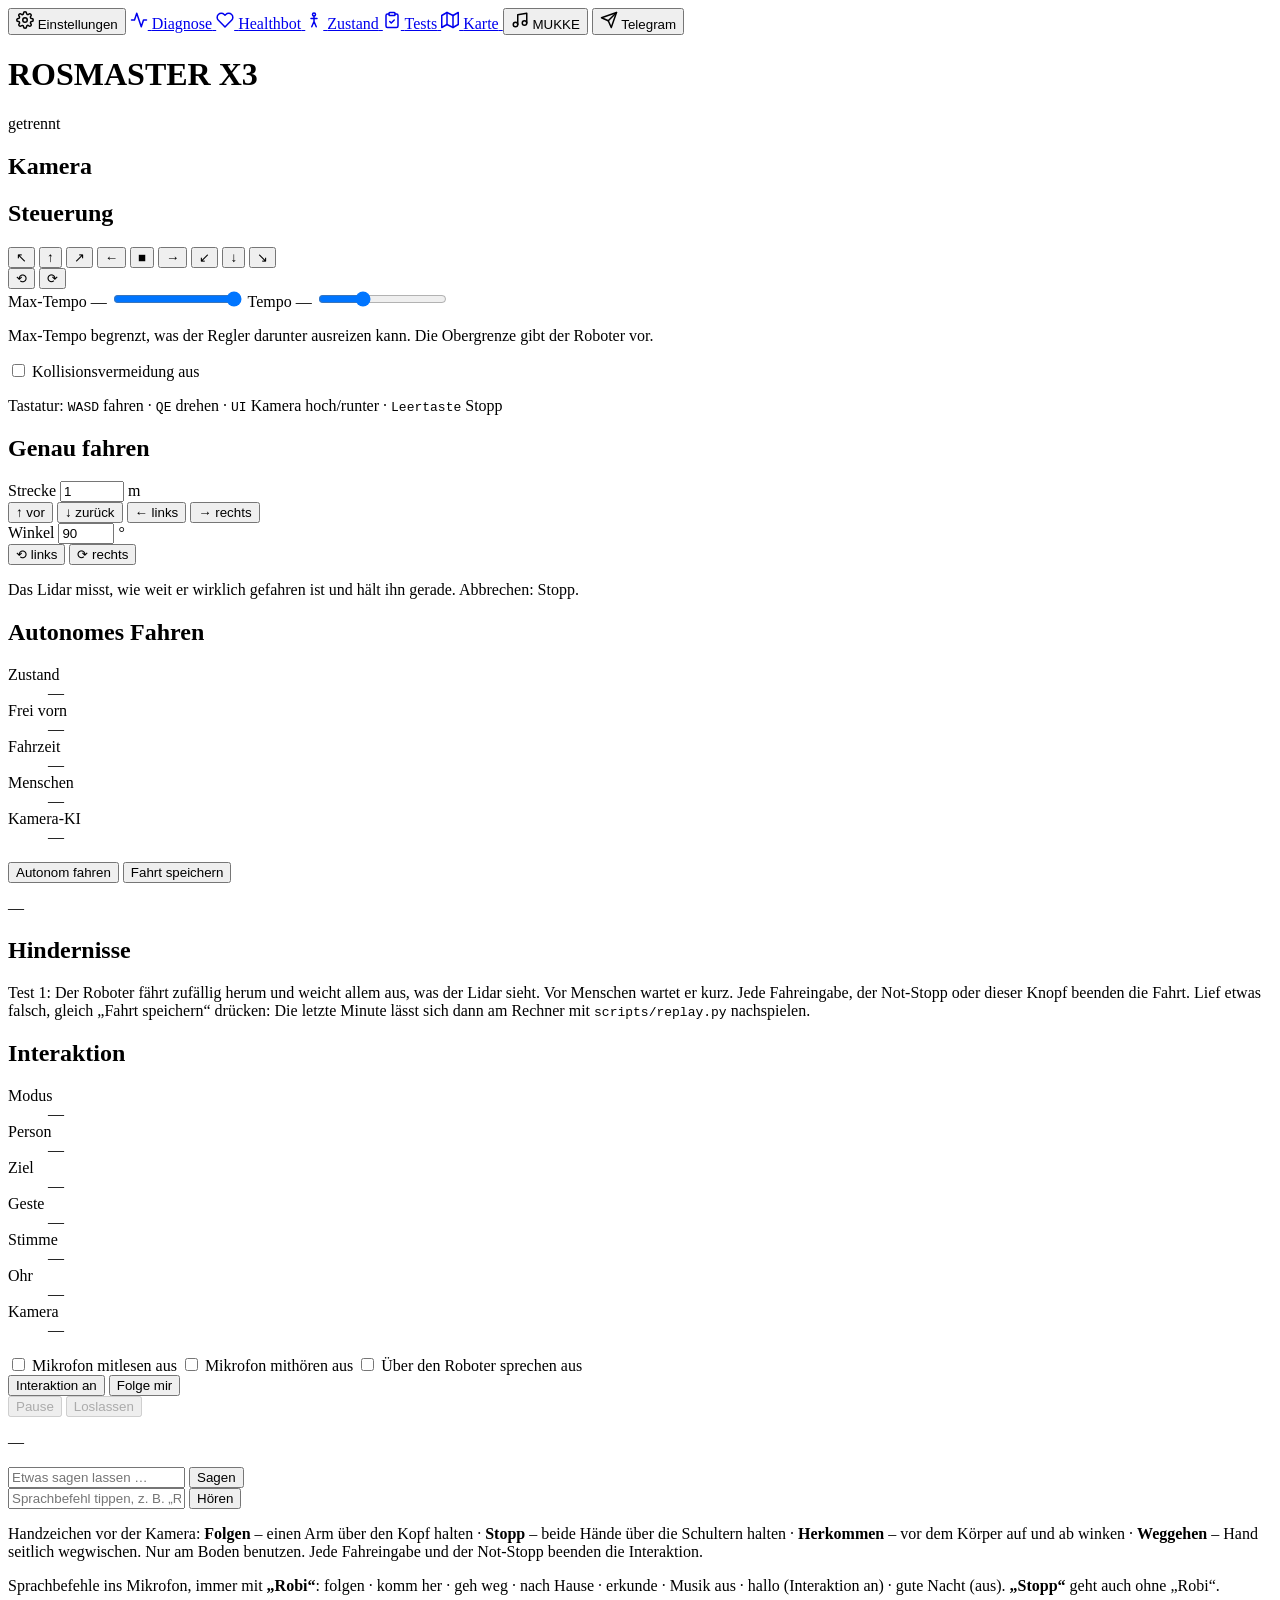
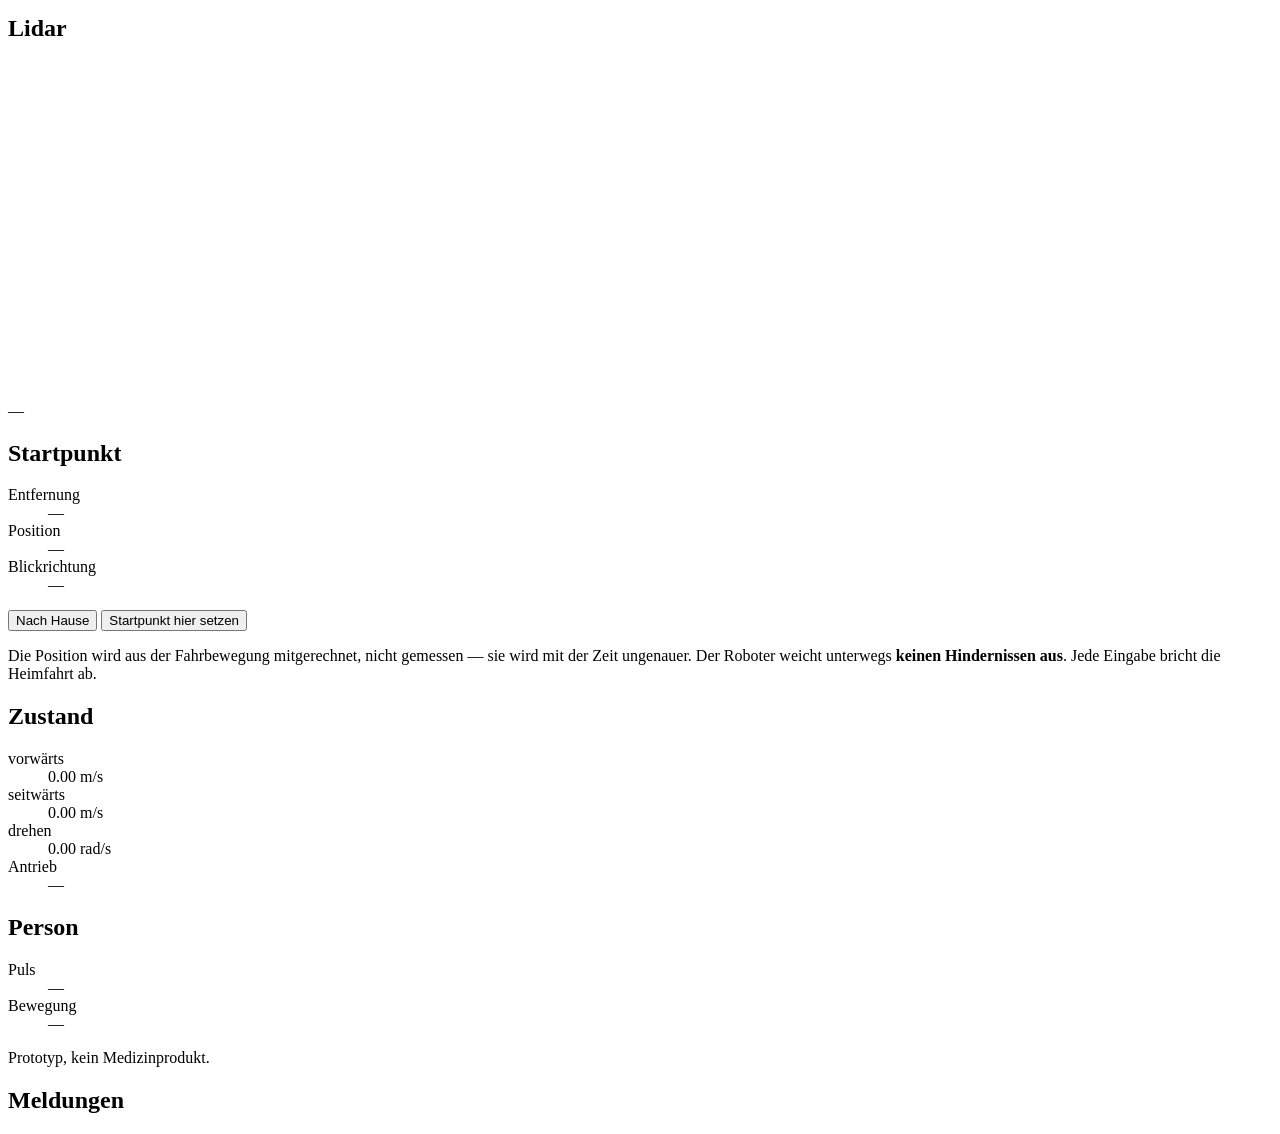
==== commit 9d27fdcc: "Merge main into zustandserkennung" ====
--- a/webapp/index.html
+++ b/webapp/index.html
@@ -59,6 +59,33 @@
           </svg>
           <span>Diagnose</span>
           <span id="diag-punkt" class="diag-punkt" hidden></span>
+        </a>
+        <a href="/healthbot" id="btn-healthbot" class="einst-knopf diag-knopf hb-button"
+           title="Healthbot: zu einer Person fahren und prüfen, ob es ihr gut geht" aria-label="Healthbot">
+          <svg viewBox="0 0 24 24" width="18" height="18" fill="none" stroke="currentColor"
+               stroke-width="2" stroke-linecap="round" stroke-linejoin="round" aria-hidden="true">
+            <path d="M20.84 4.61a5.5 5.5 0 0 0-7.78 0L12 5.67l-1.06-1.06a5.5 5.5 0 0 0-7.78 7.78l1.06 1.06L12 21.23l7.78-7.78 1.06-1.06a5.5 5.5 0 0 0 0-7.78z"/>
+          </svg>
+          <span>Healthbot</span>
+        </a>
+        <a href="/zustand" id="btn-zustand" class="einst-knopf diag-knopf"
+           title="Zustandserkennung: was die Kamera-KI sieht, Skelett, liegend ja/nein, Wache" aria-label="Zustand">
+          <svg viewBox="0 0 24 24" width="18" height="18" fill="none" stroke="currentColor"
+               stroke-width="2" stroke-linecap="round" stroke-linejoin="round" aria-hidden="true">
+            <circle cx="12" cy="4.5" r="2"/>
+            <path d="M12 7v7M8 10h8M12 14l-3 7M12 14l3 7"/>
+          </svg>
+          <span>Zustand</span>
+        </a>
+        <a href="/tests" id="btn-tests" class="einst-knopf diag-knopf"
+           title="Tests: Mikrofon, liegend erkennen und Personenerkennung messen" aria-label="Tests">
+          <svg viewBox="0 0 24 24" width="18" height="18" fill="none" stroke="currentColor"
+               stroke-width="2" stroke-linecap="round" stroke-linejoin="round" aria-hidden="true">
+            <path d="M16 4h2a2 2 0 0 1 2 2v14a2 2 0 0 1-2 2H6a2 2 0 0 1-2-2V6a2 2 0 0 1 2-2h2"/>
+            <rect x="8" y="2" width="8" height="4" rx="1"/>
+            <polyline points="9 14 11 16 15 12"/>
+          </svg>
+          <span>Tests</span>
         </a>
         <a
           href="/map"
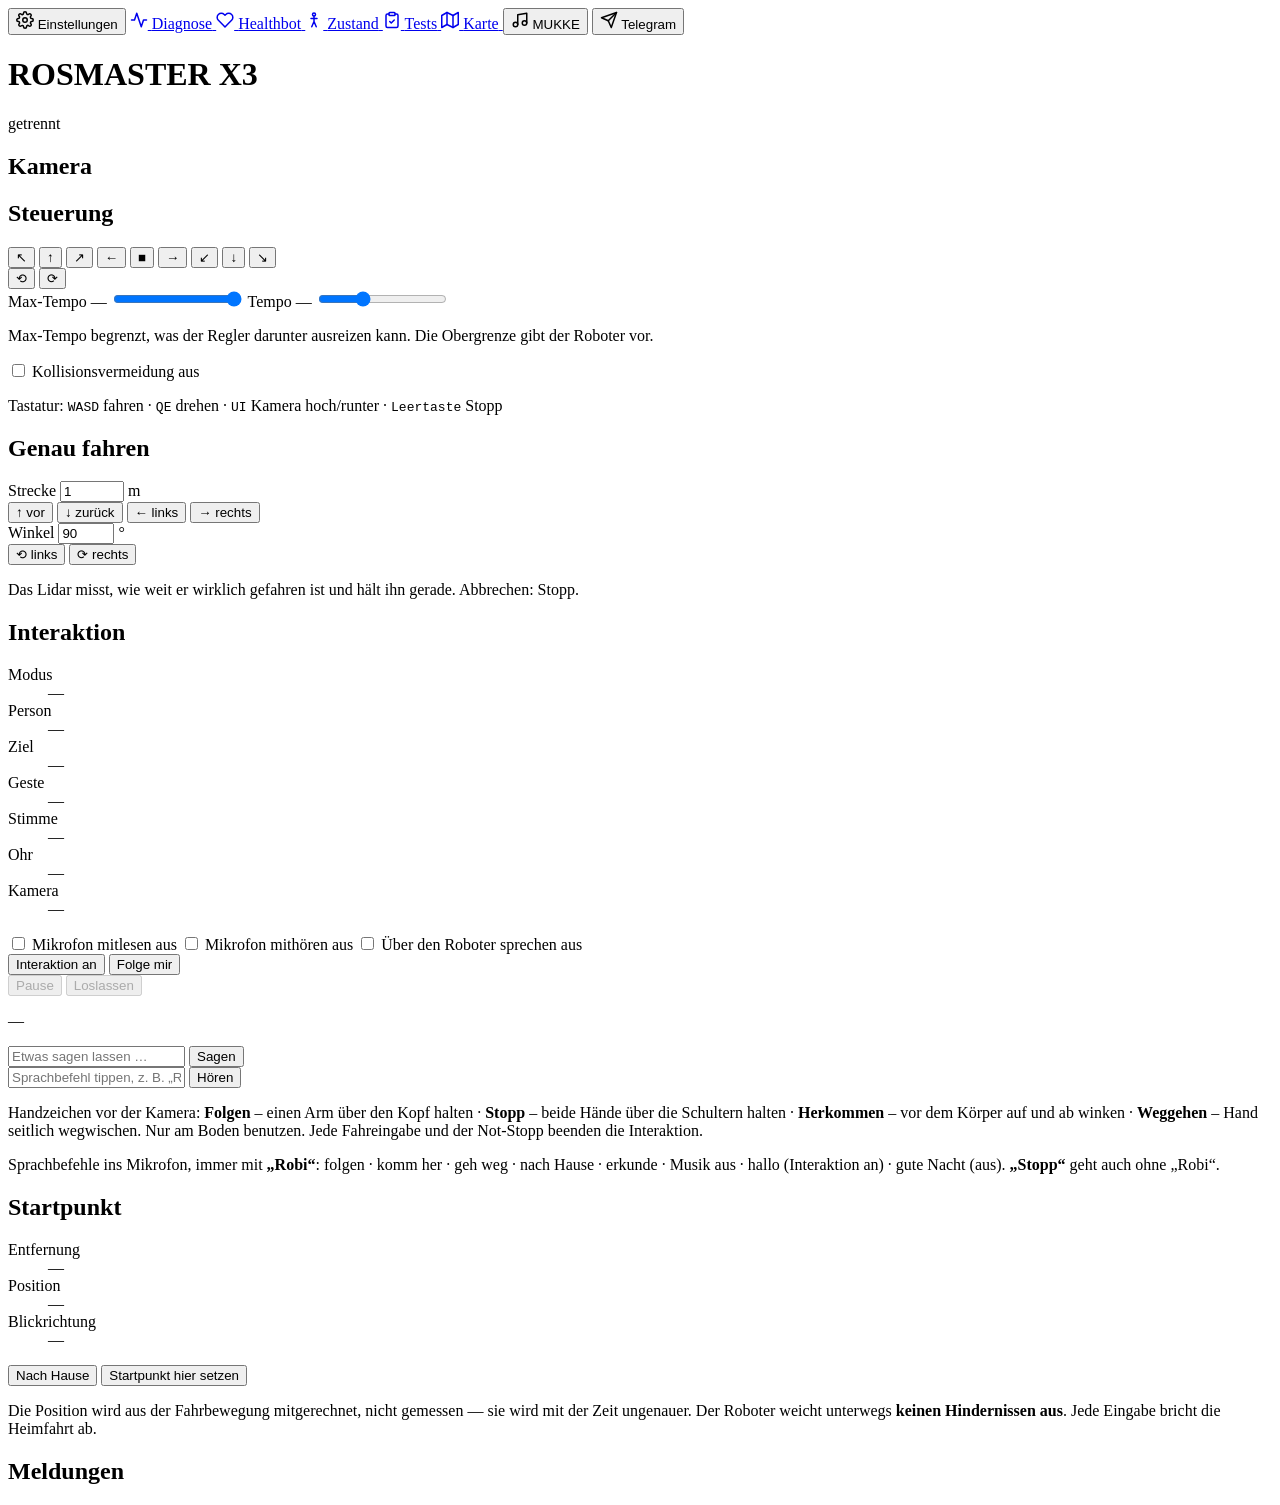
==== commit 35d5217a: "Camera panel with modes per camera, fluid object view, remove lidar, autonomy and state panels" ====
--- a/webapp/index.html
+++ b/webapp/index.html
@@ -536,50 +536,6 @@
       </section>
 
       <section class="panel">
-        <h2>Autonomes Fahren</h2>
-
-        <dl class="readout">
-          <dt>Zustand</dt>
-          <dd id="val-auto-zustand">—</dd>
-          <dt>Frei vorn</dt>
-          <dd id="val-auto-frei">—</dd>
-          <dt>Fahrzeit</dt>
-          <dd id="val-auto-dauer">—</dd>
-          <dt>Menschen</dt>
-          <dd id="val-auto-menschen">—</dd>
-          <dt>Kamera-KI</dt>
-          <dd id="val-auto-kamera">—</dd>
-        </dl>
-
-        <div class="home-buttons">
-          <button type="button" id="btn-explore" class="btn btn-primary">
-            Autonom fahren
-          </button>
-          <button
-            type="button"
-            id="btn-record"
-            class="btn"
-            title="Die letzte Minute (Lidar, Befehle, Zustände) auf dem Roboter speichern"
-          >
-            Fahrt speichern
-          </button>
-        </div>
-
-        <p class="hint" id="auto-text">—</p>
-
-        <h2>Hindernisse</h2>
-        <ul id="hindernisse" class="hindernisse"></ul>
-
-        <p class="hint">
-          Test 1: Der Roboter fährt zufällig herum und weicht allem aus, was der
-          Lidar sieht. Vor Menschen wartet er kurz. Jede Fahreingabe, der
-          Not-Stopp oder dieser Knopf beenden die Fahrt. Lief etwas falsch,
-          gleich „Fahrt speichern“ drücken: Die letzte Minute lässt sich dann am
-          Rechner mit <code>scripts/replay.py</code> nachspielen.
-        </p>
-      </section>
-
-      <section class="panel">
         <h2>Interaktion</h2>
 
         <dl class="readout">
@@ -711,12 +667,6 @@
       </section>
 
       <section class="panel">
-        <h2>Lidar</h2>
-        <canvas id="lidar" class="lidar" width="320" height="320"></canvas>
-        <p class="hint" id="lidar-info">—</p>
-      </section>
-
-      <section class="panel">
         <h2>Startpunkt</h2>
 
         <dl class="readout">
@@ -745,29 +695,6 @@
         </p>
       </section>
 
-      <section class="panel">
-        <h2>Zustand</h2>
-        <dl class="readout">
-          <dt>vorwärts</dt>
-          <dd id="val-vx">0.00 m/s</dd>
-          <dt>seitwärts</dt>
-          <dd id="val-vy">0.00 m/s</dd>
-          <dt>drehen</dt>
-          <dd id="val-omega">0.00 rad/s</dd>
-          <dt>Antrieb</dt>
-          <dd id="val-driver">—</dd>
-        </dl>
-
-        <h2>Person</h2>
-        <dl class="readout">
-          <dt>Puls</dt>
-          <dd id="val-bpm">—</dd>
-          <dt>Bewegung</dt>
-          <dd id="val-motion">—</dd>
-        </dl>
-        <p class="hint">Prototyp, kein Medizinprodukt.</p>
-      </section>
-
       <section class="panel wide-panel">
         <h2>Meldungen</h2>
         <ul id="log" class="log"></ul>
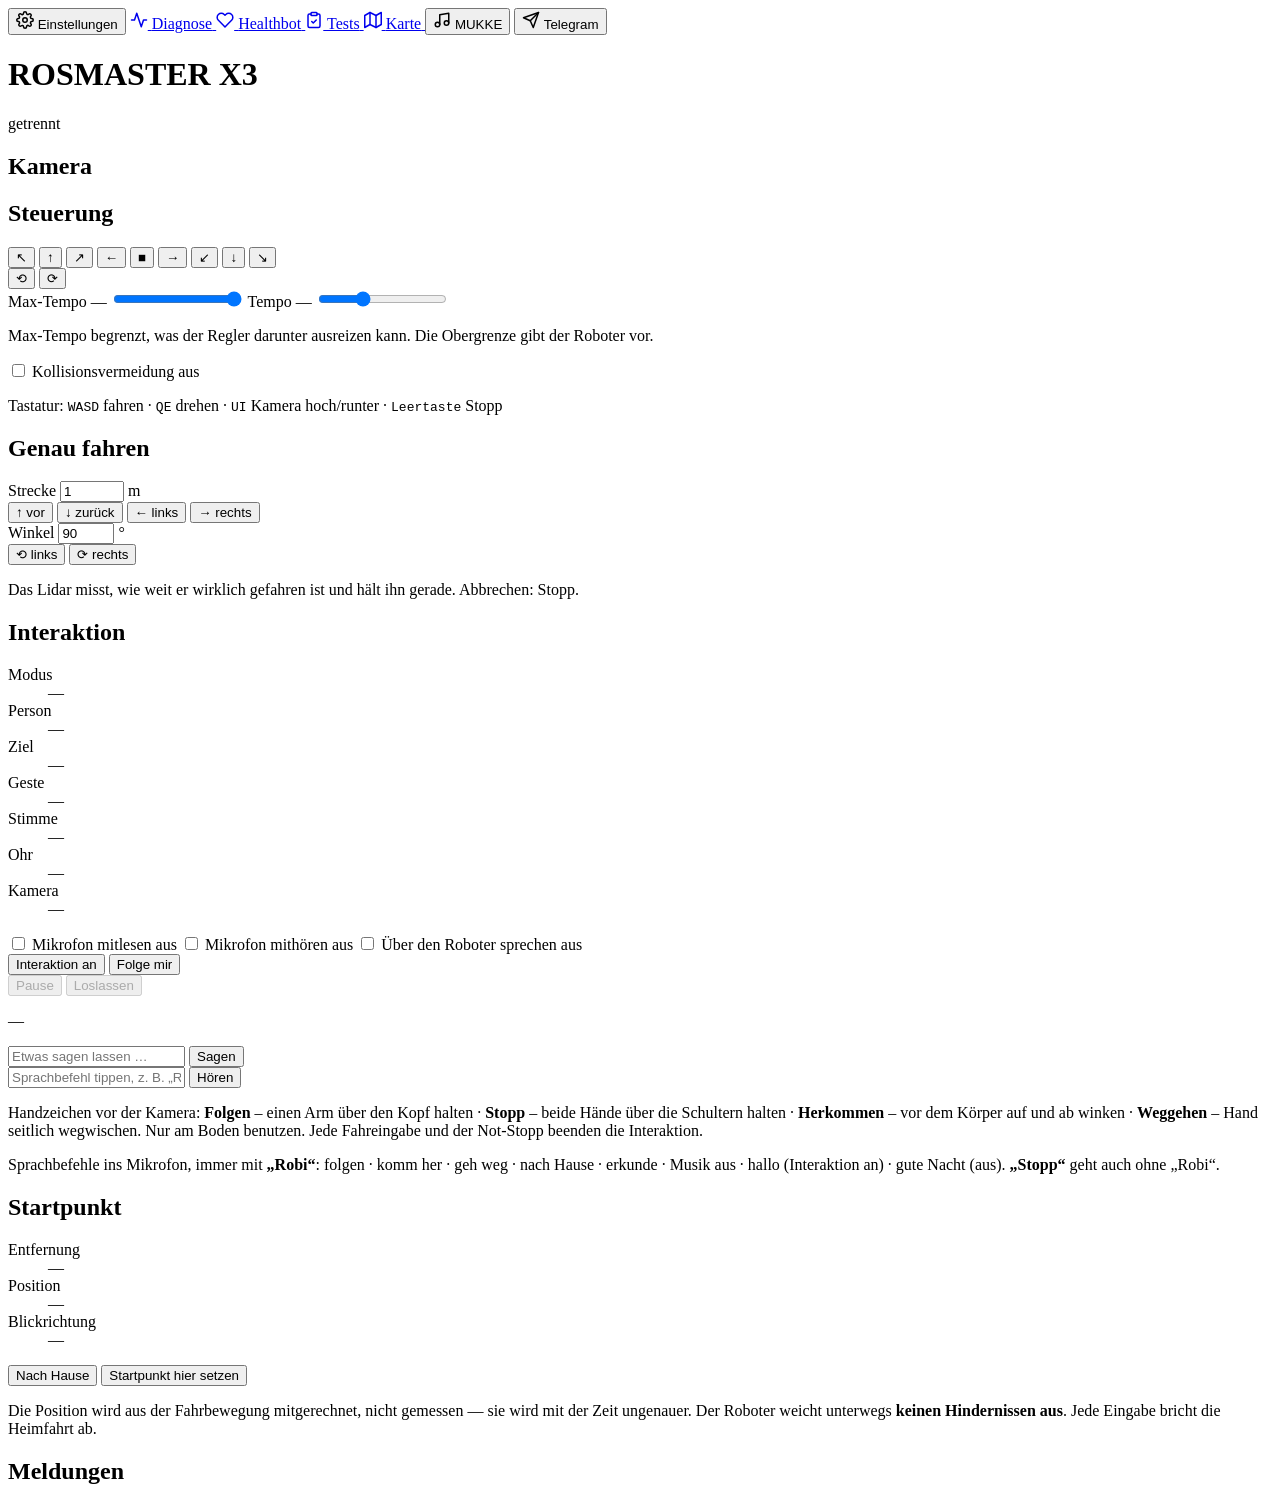
==== commit 5c6aacfd: "Rework the healthbot page: map like /map, live view merged, posture - draw the healthbot map with th" ====
--- a/webapp/index.html
+++ b/webapp/index.html
@@ -67,15 +67,6 @@
             <path d="M20.84 4.61a5.5 5.5 0 0 0-7.78 0L12 5.67l-1.06-1.06a5.5 5.5 0 0 0-7.78 7.78l1.06 1.06L12 21.23l7.78-7.78 1.06-1.06a5.5 5.5 0 0 0 0-7.78z"/>
           </svg>
           <span>Healthbot</span>
-        </a>
-        <a href="/zustand" id="btn-zustand" class="einst-knopf diag-knopf"
-           title="Zustandserkennung: was die Kamera-KI sieht, Skelett, liegend ja/nein, Wache" aria-label="Zustand">
-          <svg viewBox="0 0 24 24" width="18" height="18" fill="none" stroke="currentColor"
-               stroke-width="2" stroke-linecap="round" stroke-linejoin="round" aria-hidden="true">
-            <circle cx="12" cy="4.5" r="2"/>
-            <path d="M12 7v7M8 10h8M12 14l-3 7M12 14l3 7"/>
-          </svg>
-          <span>Zustand</span>
         </a>
         <a href="/tests" id="btn-tests" class="einst-knopf diag-knopf"
            title="Tests: Mikrofon, liegend erkennen und Personenerkennung messen" aria-label="Tests">
